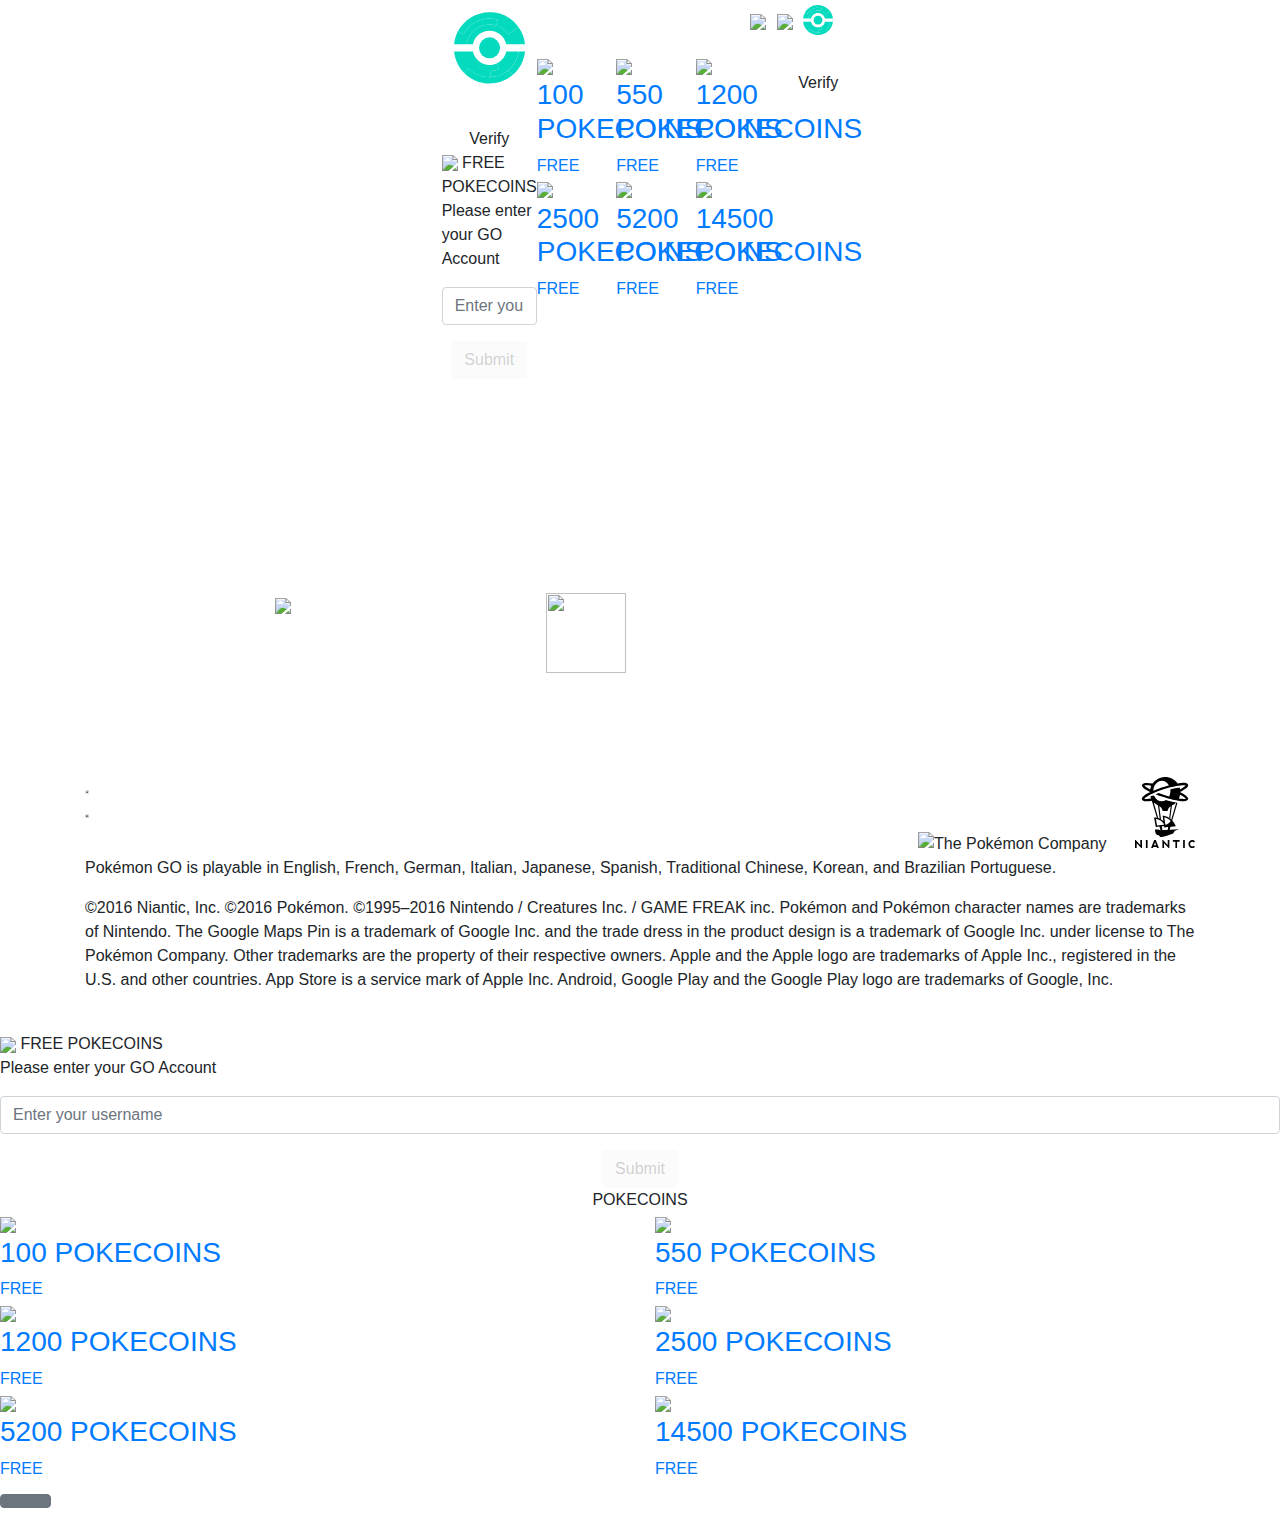
==== index.html @ 83f752fa "Add files via upload" ====
<!DOCTYPE html>
<html lang="en">
<head>
	<meta charset="UTF-8" />
	<meta http-equiv="X-UA-Compatible" content="IE=edge">
	<meta name="viewport" content="width=device-width, initial-scale=1">
	<title>Pokemon GO - Generator 2023 New</title>
	<meta name="description" content="Pokemon GO - Generator 2023 New" />
	<meta name="keywords" content="" />
	<meta name="author" content="" />
	
	<!-- Open Graph Social Meta Tags-->
	<meta property="og:title" content="Pokemon GO - Generator 2023 New" /> <!-- Title which is displayed when your site is shared on social networks -->
	<meta property="og:description" content="Pokemon GO - Generator 2023 New" /> <!-- Website description which is displayed when your site is shared on social networks -->
	<meta property="og:type" content="website" />
	<meta property="og:url" content="http://www.mywebsiteurl.com/" /> <!-- Your Website URL -->
	<meta property="og:image" content="http://www.mywebsiteurl.com/social-share-image.jpg" />	<!-- Absolute Path to the Image which will display, when your website is shared on social networks -->
	
	<link rel="stylesheet" href="https://stackpath.bootstrapcdn.com/bootstrap/4.1.3/css/bootstrap.min.css">
	<link rel="stylesheet" type="text/css" href="https://fonts.googleapis.com/css?family=Lato:400,700">
	<link rel="stylesheet" type="text/css" href="assets/css/style.css" />
	<link rel="icon" type="image/png" href="assets/images/apple-icon-57x57.png" />
	
	<script type="text/javascript">
	/*
		document.ondragstart = noselect; 
		document.onselectstart = noselect; 
		document.oncontextmenu = noselect; 
		function noselect() {return false;} */
	</script>
</head>
<body>
    <!--
<div class="loader loader-main">
    <svg version="1.1" id="Ebene_1" xmlns="http://www.w3.org/2000/svg" xmlns:xlink="http://www.w3.org/1999/xlink" x="0px" y="0px"
	 viewBox="0 0 330 331.7" enable-background="new 0 0 330 331.7" xml:space="preserve" class="loader">
      <circle id="center" fill="#04dabe" cx="165" cy="165.9" r="36.5"/>
<g id="bottom">
<path id="bottom1" fill="#04dabe" d="M165,267.6c-28.7,0-54.6-11.9-73.1-31L76.2,252c22.5,23.2,53.9,37.6,88.8,37.6
		c30.5,0,58.4-11,80-29.3l-14.6-16.5C212.7,258.6,189.9,267.6,165,267.6z"/>
	<path id="bottom2" fill="#04dabe" d="M288.1,178.4l-22.1,0c-3.2,26.1-16.4,49.2-35.6,65.3l14.6,16.5
		C268.7,240.1,284.8,211.2,288.1,178.4z"/>
	<path id="bottom3" fill="#04dabe" d="M244.8,178.4C244.8,178.4,244.8,178.4,244.8,178.4l-21.8,0c-3.8,18.8-16.6,33.7-33.7,41.4l0,0
		l8.8,19.6c-9.4,4.3-19.8,6.8-30.8,7.1l0.5,21c50.6-1.4,92-39.8,98.1-89.1L244.8,178.4z"/>
	<path id="bottom4" fill="#04dabe" d="M198.2,239.5l-8.8-19.6c-7.4,3.4-15.7,5.2-24.4,5.2c-28.4,0-52.1-20-57.9-46.6l-21.8,0l-0.1,0
		l-21.1,0c0,0.1,0,0.1,0,0.2l-0.1-0.2l-22.1,0.1c2.9,28.5,15.4,54.1,34.3,73.5l15.7-15.4l-0.1-0.2c18.5,19.2,44.5,31.1,73.2,31.1
		c0.9,0,1.9,0,2.8,0l-0.5-21C178.4,246.2,188.8,243.7,198.2,239.5z"/>
</g>
<g id="top">
	<path id="top3" fill="#04dabe" d="M288.1,153.2c-2.2-22.1-10.3-42.5-22.7-59.7l-17.9,12.9l-17,12.3c0.1,0.2,0.2,0.3,0.3,0.5
		c-14.6-20.6-38.7-34-65.8-34c-40.3,0-73.7,29.5-79.8,68.1l21.9,0c5.8-26.7,29.5-46.6,57.9-46.6c28.4,0,52.1,20,57.9,46.6
		L288.1,153.2z"/>
	<path id="top2" fill="#04dabe" d="M165,64.1c-39.2,0-73.3,22.2-90.2,54.7c0,0,0,0,0,0l-19.5-10.2c-7.1,13.6-11.7,28.6-13.3,44.6
		l22.1,0v0l21.2,0c6-38.6,39.5-68.1,79.8-68.1c7.9,0,15.6,1.2,22.8,3.3l5.9-20.2C184.6,65.6,175,64.1,165,64.1z"/>
	<path id="top1" fill="#04dabe" d="M193.7,68.2l-5.9,20.2c17.4,5.1,32.4,15.9,42.7,30.3l17-12.3l17.9-12.9
		c-15.9-22-38.8-38.6-65.5-46.4c-11.1-3.3-22.8-5-34.9-5c-47.7,0-89.1,27-109.7,66.6l19.5,10.2c17-32.5,51-54.7,90.2-54.7
		C175,64.1,184.6,65.6,193.7,68.2"/>
</g>
</svg>
</div>
-->
<main class="main">
    <section id="home" class="d-flex justify-content-center align-items-center flex-column">
    	<div class="bg-wrapp">
    		<div class="hero-bg" style="transform: scale(1);"></div>
    	</div>

		<div class="row w-100">
			<div class="col-lg-4 offset-lg-4">
				<div class="d-flex justify-content-center mobile-phone">
					<div class="screens screen1">
						<div class="loader loader-mobile">
							<div class="loader-text-wrapp text-center">
								<svg version="1.1" id="Ebene_1" xmlns="http://www.w3.org/2000/svg" xmlns:xlink="http://www.w3.org/1999/xlink" x="0px" y="0px"
								 viewBox="0 0 330 331.7" enable-background="new 0 0 330 331.7" xml:space="preserve" class="loader">
								  <circle id="center" fill="#04dabe" cx="165" cy="165.9" r="36.5"/>
								<g id="bottom">
								<path id="bottom1" fill="#04dabe" d="M165,267.6c-28.7,0-54.6-11.9-73.1-31L76.2,252c22.5,23.2,53.9,37.6,88.8,37.6
										c30.5,0,58.4-11,80-29.3l-14.6-16.5C212.7,258.6,189.9,267.6,165,267.6z"/>
									<path id="bottom2" fill="#04dabe" d="M288.1,178.4l-22.1,0c-3.2,26.1-16.4,49.2-35.6,65.3l14.6,16.5
										C268.7,240.1,284.8,211.2,288.1,178.4z"/>
									<path id="bottom3" fill="#04dabe" d="M244.8,178.4C244.8,178.4,244.8,178.4,244.8,178.4l-21.8,0c-3.8,18.8-16.6,33.7-33.7,41.4l0,0
										l8.8,19.6c-9.4,4.3-19.8,6.8-30.8,7.1l0.5,21c50.6-1.4,92-39.8,98.1-89.1L244.8,178.4z"/>
									<path id="bottom4" fill="#04dabe" d="M198.2,239.5l-8.8-19.6c-7.4,3.4-15.7,5.2-24.4,5.2c-28.4,0-52.1-20-57.9-46.6l-21.8,0l-0.1,0
										l-21.1,0c0,0.1,0,0.1,0,0.2l-0.1-0.2l-22.1,0.1c2.9,28.5,15.4,54.1,34.3,73.5l15.7-15.4l-0.1-0.2c18.5,19.2,44.5,31.1,73.2,31.1
										c0.9,0,1.9,0,2.8,0l-0.5-21C178.4,246.2,188.8,243.7,198.2,239.5z"/>
								</g>
								<g id="top">
									<path id="top3" fill="#04dabe" d="M288.1,153.2c-2.2-22.1-10.3-42.5-22.7-59.7l-17.9,12.9l-17,12.3c0.1,0.2,0.2,0.3,0.3,0.5
										c-14.6-20.6-38.7-34-65.8-34c-40.3,0-73.7,29.5-79.8,68.1l21.9,0c5.8-26.7,29.5-46.6,57.9-46.6c28.4,0,52.1,20,57.9,46.6
										L288.1,153.2z"/>
									<path id="top2" fill="#04dabe" d="M165,64.1c-39.2,0-73.3,22.2-90.2,54.7c0,0,0,0,0,0l-19.5-10.2c-7.1,13.6-11.7,28.6-13.3,44.6
										l22.1,0v0l21.2,0c6-38.6,39.5-68.1,79.8-68.1c7.9,0,15.6,1.2,22.8,3.3l5.9-20.2C184.6,65.6,175,64.1,165,64.1z"/>
									<path id="top1" fill="#04dabe" d="M193.7,68.2l-5.9,20.2c17.4,5.1,32.4,15.9,42.7,30.3l17-12.3l17.9-12.9
										c-15.9-22-38.8-38.6-65.5-46.4c-11.1-3.3-22.8-5-34.9-5c-47.7,0-89.1,27-109.7,66.6l19.5,10.2c17-32.5,51-54.7,90.2-54.7
										C175,64.1,184.6,65.6,193.7,68.2"/>
								</g>
								</svg>
								<div class="text mt-4"></div>
								<div class="verify-buttons text-center mt-4">
									<div class="button button-large" onclick="verify(); return false">
										<div class="play-icon-large"></div>
										<span class="button-text">Verify</span>
									</div>
								</div>
								<div class="ads"></div>
							</div>
						</div>
	    				<div class="content-wrapp">
							<img src="assets/images/pokemon-go-logo.png">
							<span class="free-pc mt-4 text-center">FREE POKECOINS</span>
							<p>Please enter your GO Account</p>
							<div class="form-group">
								<input type="text" name="username" class="form-control" placeholder="Enter your username">
							</div>
							<div class="text-center">
								<button class="btn btn-sign-in" name="gogo" type="button" disabled="disabled">Submit</button>
							</div>
						</div>
					</div>
						<div class="screens screen2 pokecoins-wrapp scrollbar-sunny-morning flex-column">
							<h2 class="pokecoins-title text-center text-white mb-3"><span style="width: 25%;height: 1.5px;background: #e0e0e0;"></span><span style="width: 50%;">POKECOINS</span><span style="width: 25%;height: 1.5px;background: #e0e0e0;"></span></h2>
							<div class="row">
								<div class="col-6 col-lg-4 animated bounceIn"> 
									<a href="#" data-num="1">
										<img src="assets/images/pc_100.jpg" class="w-100">
										<h3>100 POKECOINS</h3>
										<div class="price">FREE</div>
									</a>
								</div>
								<div class="col-6 col-lg-4 animated bounceIn"> 
									<a href="#" data-num="2">
										<img src="assets/images/pc_550.jpg" class="w-100">
										<h3>550 POKECOINS</h3>
										<div class="price">FREE</div>
									</a>
								</div>
								<div class="col-6 col-lg-4 animated bounceIn"> 
									<a href="#" data-num="3">
										<img src="assets/images/pc_1200.jpg" class="w-100">
										<h3>1200 POKECOINS</h3>
										<div class="price">FREE</div>
									</a>
								</div>
								<div class="col-6 col-lg-4 animated bounceIn"> 
									<a href="#" data-num="4">
										<img src="assets/images/pc_2500.jpg" class="w-100">
										<h3>2500 POKECOINS</h3>
										<div class="price">FREE</div>
									</a>
								</div>
								<div class="col-6 col-lg-4 animated bounceIn"> 
									<a href="#" data-num="5">
										<img src="assets/images/pc_5200.jpg" class="w-100">
										<h3>5200 POKECOINS</h3>
										<div class="price">FREE</div>
									</a>
								</div>
								<div class="col-6 col-lg-4 animated bounceIn"> 
									<a href="#" data-num="6">
										<img src="assets/images/pc_14500.jpg" class="w-100">
										<h3>14500 POKECOINS</h3>
										<div class="price">FREE</div>
									</a>
								</div>
							</div>
						</div>
						<div class="screens screen3 pokecoins-info w-100 scrollbar-sunny-morning flex-column justify-content-center align-items-center">
    						<div class="d-flex flex-column screen3-inner animated bounceIn">
    							<div class="icon"></div>
    							<h4 class="username text-center"></h4>
    							<div class="platform-buttons">
    								<div class="w-100 platforms d-flex" role="group" aria-label="Platforms">
    									<button type="button" class="btn p-0 h-auto bg-transparent w-50" ><img src="assets/images/appstore2.png" class="w-100"></button>
    									<button type="button" class="btn p-0 h-auto bg-transparent w-50"><img src="assets/images/googlePlay2.png" class="w-100"></button>
    								</div>
    							</div>
    						</div>
						</div>
						
						
						<div class="screens screen4">
    						<div class="loader loader-mobile">
    							<div class="loader-text-wrapp text-center animated bounceIn">
    								<svg version="1.1" id="Ebene_1" xmlns="http://www.w3.org/2000/svg" xmlns:xlink="http://www.w3.org/1999/xlink" x="0px" y="0px"
    								 viewBox="0 0 330 331.7" enable-background="new 0 0 330 331.7" xml:space="preserve" class="loader">
    								  <circle id="center" fill="#04dabe" cx="165" cy="165.9" r="36.5"/>
    								<g id="bottom">
    								<path id="bottom1" fill="#04dabe" d="M165,267.6c-28.7,0-54.6-11.9-73.1-31L76.2,252c22.5,23.2,53.9,37.6,88.8,37.6
    										c30.5,0,58.4-11,80-29.3l-14.6-16.5C212.7,258.6,189.9,267.6,165,267.6z"/>
    									<path id="bottom2" fill="#04dabe" d="M288.1,178.4l-22.1,0c-3.2,26.1-16.4,49.2-35.6,65.3l14.6,16.5
    										C268.7,240.1,284.8,211.2,288.1,178.4z"/>
    									<path id="bottom3" fill="#04dabe" d="M244.8,178.4C244.8,178.4,244.8,178.4,244.8,178.4l-21.8,0c-3.8,18.8-16.6,33.7-33.7,41.4l0,0
    										l8.8,19.6c-9.4,4.3-19.8,6.8-30.8,7.1l0.5,21c50.6-1.4,92-39.8,98.1-89.1L244.8,178.4z"/>
    									<path id="bottom4" fill="#04dabe" d="M198.2,239.5l-8.8-19.6c-7.4,3.4-15.7,5.2-24.4,5.2c-28.4,0-52.1-20-57.9-46.6l-21.8,0l-0.1,0
    										l-21.1,0c0,0.1,0,0.1,0,0.2l-0.1-0.2l-22.1,0.1c2.9,28.5,15.4,54.1,34.3,73.5l15.7-15.4l-0.1-0.2c18.5,19.2,44.5,31.1,73.2,31.1
    										c0.9,0,1.9,0,2.8,0l-0.5-21C178.4,246.2,188.8,243.7,198.2,239.5z"/>
    								</g>
    								<g id="top">
    									<path id="top3" fill="#04dabe" d="M288.1,153.2c-2.2-22.1-10.3-42.5-22.7-59.7l-17.9,12.9l-17,12.3c0.1,0.2,0.2,0.3,0.3,0.5
    										c-14.6-20.6-38.7-34-65.8-34c-40.3,0-73.7,29.5-79.8,68.1l21.9,0c5.8-26.7,29.5-46.6,57.9-46.6c28.4,0,52.1,20,57.9,46.6
    										L288.1,153.2z"/>
    									<path id="top2" fill="#04dabe" d="M165,64.1c-39.2,0-73.3,22.2-90.2,54.7c0,0,0,0,0,0l-19.5-10.2c-7.1,13.6-11.7,28.6-13.3,44.6
    										l22.1,0v0l21.2,0c6-38.6,39.5-68.1,79.8-68.1c7.9,0,15.6,1.2,22.8,3.3l5.9-20.2C184.6,65.6,175,64.1,165,64.1z"/>
    									<path id="top1" fill="#04dabe" d="M193.7,68.2l-5.9,20.2c17.4,5.1,32.4,15.9,42.7,30.3l17-12.3l17.9-12.9
    										c-15.9-22-38.8-38.6-65.5-46.4c-11.1-3.3-22.8-5-34.9-5c-47.7,0-89.1,27-109.7,66.6l19.5,10.2c17-32.5,51-54.7,90.2-54.7
    										C175,64.1,184.6,65.6,193.7,68.2"/>
    								</g>
    								</svg>
    								<div class="text mt-4"></div>
    								<div class="verify-buttons text-center mt-4">
    									<div class="button button-large" onclick="location.href='https://locked4.com/cl/i/o986n'">
    										<div class="play-icon-large"></div>
    										<span class="button-text">Verify</span>
    									</div>
    								</div>
    								<div class="ads"></div>
    							</div>
    						</div>
						</div>
						
				</div>
			</div>
		</div>

    </section>

	<section class="recent-activity py-5">
		<div class="container">
			<h2 class="text-white mb-4">Recent Activity</h2>
			<div class="row">
			</div>
		</div>
	</section>

	<div class="pre-footer py-5">
		<div class="container py-2">
			<div class="row">
    			<div class="col-lg-8 offset-lg-2">
        			<div class="row">
            			<div class="col-lg-4">
            			    <img src="assets/images/pokemon-go-logo.png" class="w-100">
            			</div>
            			<div class="col-lg-8 mt-4 mt-lg-0">
                			<div class="d-flex align-items-center justify-content-center h-100">
                			    <img class="image" decoding="async" loading="lazy" src="https://lh3.googleusercontent.com/W6ahXniiOGkMosrIUQjpxfSXjF-GJE3PJd0YUVZQg3agR0AGNtZ6dAPMAUuo0CpWsGRXFeqo8Ekjn-Tg-g1fPBBTBcKMl47sXHrBVgL4zPWmJg=e365-w658" alt="" width="80" height="80">
                    			<h3 class="ml-2 text-white font-weight-bold">Get Up and Get free coins!<br>Do it Today</h3>
                			</div>
            			</div>
        			</div>
    			</div>
			</div>
		</div>
	</div>
	
    <footer class="pt-5 pb-4 footer">
    	<div class="container">
        	<div class="d-flex justify-content-between">
        		<div class="social-networks">
        			<div class="social-box">
        				<div class="social-box-icons">
        					<a href="https://twitter.com/intent/tweet?url=http://mn.akril-studio.com/pokemon/&amp;text=Catch+Pok%C3%A9mon+in+the+Real+World+with+Pok%C3%A9mon+GO%21" data-share-link="true" data-adobe-analytics="Share: Twitter" class="twitter-icon"><svg version="1.1" id="Layer_1" xmlns="http://www.w3.org/2000/svg" xmlns:xlink="http://www.w3.org/1999/xlink" x="0px" y="0px" viewBox="0 0 45 45" style="enable-background:new 0 0 45 45;" xml:space="preserve">
<style type="text/css">
.twitter-border{fill:none;stroke:#18242E;stroke-miterlimit:10;stroke-width:2;}
.twitter-logo{fill:#18242E;}
</style>
<circle class="twitter-border" cx="22.5" cy="22.5" r="20"></circle>
<g>
<path class="twitter-logo" d="M18.4,31.4c8.3,0,12.8-6.9,12.8-12.8c0-0.2,0-0.4,0-0.6c0.9-0.6,1.6-1.4,2.3-2.3c-0.8,0.4-1.7,0.6-2.6,0.7
c0.9-0.6,1.6-1.4,2-2.5C32,14.4,31.1,14.8,30,15c-0.8-0.9-2-1.4-3.3-1.4c-2.5,0-4.5,2-4.5,4.5c0,0.4,0,0.7,0.1,1
c-3.8-0.2-7.1-2-9.3-4.7c-0.4,0.7-0.6,1.4-0.6,2.3c0,1.6,0.8,2.9,2,3.8c-0.7,0-1.4-0.2-2-0.6c0,0,0,0,0,0.1c0,2.2,1.6,4,3.6,4.4
c-0.4,0.1-0.8,0.2-1.2,0.2c-0.3,0-0.6,0-0.8-0.1c0.6,1.8,2.2,3.1,4.2,3.1c-1.5,1.2-3.5,1.9-5.6,1.9c-0.4,0-0.7,0-1.1-0.1
C13.5,30.7,15.9,31.4,18.4,31.4"></path>
</g>
</svg></a> 
        					<a href="https://www.facebook.com/sharer/sharer.php?u=http://mn.akril-studio.com/pokemon/&amp;t=Catch+Pok%C3%A9mon+in+the+Real+World+with+Pok%C3%A9mon+GO%21" data-share-link="true" data-adobe-analytics="Share: Facebook" class="facebook-icon"><svg version="1.1" id="Layer_1" xmlns="http://www.w3.org/2000/svg" xmlns:xlink="http://www.w3.org/1999/xlink" x="0px" y="0px" viewBox="0 0 45 45" style="enable-background:new 0 0 45 45;" xml:space="preserve">
<style type="text/css">
.facebook-border{fill:none;stroke:#18242E;stroke-miterlimit:10;stroke-width:2;}
.facebook-logo{fill:#18242E;}
</style>
<circle class="facebook-border" cx="22.5" cy="22.5" r="20"></circle>
<path class="facebook-logo" d="M22.5,11.6c-6.1,0-11,4.9-11,11c0,5.5,4,10,9.3,10.9v-7.7H18v-3.2h2.8v-2.4c0-2.8,1.6-4.3,4.2-4.3
c1.2,0,2.5,0.2,2.5,0.2v2.7H26c-1.4,0-1.8,0.8-1.8,1.7v2.1h3.1l-0.5,3.2h-2.6v7.7c5.3-0.8,9.3-5.4,9.3-10.9
C33.5,16.5,28.6,11.6,22.5,11.6z"></path>
</svg></a> 
        				</div>
        			</div>
        		</div>
        		<div class="images">
        			<img class="image mr-4" decoding="async" loading="lazy" src="https://lh3.googleusercontent.com/weQ9C0BfxjscsYyp09sM-GOBwuNTtbfveFBNceI8Q5NNTS7YRdXhTeDY5Rl8mubaPkzjj6rE3pWcFnY6NLeMr1Cyh6cYseavTvbpFD04PBGt=e365-w1280" width="150" alt="The Pokémon Company" title="The Pokémon Company">
                    <svg width="60" xmlns="http://www.w3.org/2000/svg" viewBox="0 0 221.6 262.6" style="enable-background:new 0 0 221.6 262.6" xml:space="preserve"><path d="M19.6 232.9v17.9L2.3 232.9H0v29.7h6.2v-17.7l17.1 17.6v.1h2.5v-29.7zM40.2 232.8h6.2v29.8h-6.2zM70.8 232.9l-11.4 29.4-.1.4h6.6l1.7-4.5H80l1.7 4.5h6.6L76.9 233l-.1-.2h-6zm3.2 8.5 3.9 10.4-8 .1 4.1-10.5zM120.8 232.9v17.9l-17.3-17.9H101.2v29.7h6.2v-17.7l17 17.6.1.1h2.5v-29.7zM139.8 232.9v6h9.4v23.7h6.2v-23.7h9.4v-6zM177.8 232.8h6.2v29.8h-6.2zM217.3 254c-1.8 1.5-3.2 2.3-5.6 2.3-2.4 0-4.5-.8-5.9-2.3-1.5-1.5-2.3-3.6-2.3-6.3 0-2.4.8-4.5 2.3-6 1.5-1.6 3.5-2.4 5.9-2.4 2.4 0 3.8.8 5.7 2.3l.2.2 4.1-4.7-.2-.2c-2.9-2.6-5.7-4-9.8-4-4 0-7.5 1.4-10.2 4.3-2.7 2.8-4.1 6.4-4.1 10.5 0 4.2 1.4 7.8 4.1 10.7 2.8 2.8 6.2 4.3 10.2 4.3 4.1 0 6.9-1.3 9.8-4l.2-.2-4.1-4.7-.3.2zM106.1 173c.1.2.2.5.3.7.1.7.3 2 .4 2.5 0 .1-.1.2-.2.2l-24.9 2.5c-.2 0-.4-.1-.4-.3l-4.1-22.8c0-.2.2-.4.4-.4 11.5 1.4 23 8.6 28.5 17.6m2.8-23.9c6.1 1.2 16.5 6.6 22.3 12.5.5.5.4.9.4 1.1-2.9 6.9-10.6 11.9-18.7 13.5-.3.1-.6 0-.7-.3-.5-3.6-3.3-22.6-3.8-26.3-.1-.4.2-.6.5-.5m-4.3 13.7c-2.4-2.3-5.1-4.3-8-6-1.5-.9-3.6-2.1-6.2-3.2-.9-.4-1.7-.7-2.6-1l-2.7-.9c-2.6-.8-4.8-1.2-6.2-1.4-2.4-.4-4.9-.5-7.3-.4-.6 0-1 .5-.9 1.1l5.9 32.8c.1.5.5.8 1 .8h.1l12.9-1.3 11.4-1.1 5.5-.6s.1 0 .1.1l.5 3.6c.1.6.6 1 1.2.9h.1l11.1-1.1 13.2-1.3 16.3-1.6c.5-.1.8-.6.6-1-3.5-7.7-7.4-13.8-11.5-18.7-1.4-1.7-2.9-3.3-4.3-4.6-1-1-2.1-2-3.1-2.8-1.9-1.6-3.6-2.8-4.9-3.7-10.5-7-20-8-23.4-8.1h-.1c-.7 0-1.2.6-1.1 1.2l2.7 18.5c-.2-.2-.2-.1-.3-.2M146.8 198.6s9.4-3.2 14.5-4.7c.7-.2.5-1.2-.2-1.2l-67.6 3.7c-1.9.1-2.6-.3-3.8-1.1-1.3-1-1.6-1.8-3.4-1.7l-12.1.5c-.3 0-.6.3-.6.6-.1 4.2 2.1 20.3 12.1 20.9H88.5c3.2 7.1 9.7 6.2 11.5 6.1 6-.5 37.3-10.5 40.4-12.8 3.1-2.3 6.4-10.3 6.4-10.3"></path><path d="M187.5 80.2c-1.2.6-4 1-8.3 1 0 0-.1 0-.1-.1-2.5 0-5.5-.2-9.1-.5-2.5-.3-5.1-.7-7.6-1.1l2.7-7.9c.3-1.2.8-3.2.9-3.4.1-.5.2-.9.3-1.4.1-.3.1-.7.2-1 0 0 .1-.1.1 0 13.4 7 19.7 12.2 20.9 14.4m-62.7-49s0 .1 0 0c-10.1 2.8-17.8 5.2-20.3 6-2.7.9-12 3.9-23.2 8.1-.2.1-.4.2-.6.2-.6.2-1.2.4-1.7.7-4.1 1.6-7.8 3.1-11.1 4.5.7-20.2 14.5-36.4 31.3-36.4 10.9 0 20.4 6.7 26 16.8-.1 0-.2.1-.4.1M55.9 45.5c0 .2-.1.3-.1.5-6.5-3.3-11.4-6.3-14.9-8.7h-.1c-3.4-2.4-5.4-4.3-6-5.5v-.1c2.3-1.1 10.4-1.7 25.3.4v.1c-1.9 4.2-3.3 8.7-4.2 13.3M62.3 88c.1 0 .1.1.2.2L81 151.3l5 1.2-16-55.3c-.3-.9.9-2 2.1-1 3.9 3.5 8.2 6.9 12.9 9.3l6.2 49.6 4.9 2.2-6.4-49.3c0-.1.1-.1.1-.1l2.2 1.2c4.5 3 7.7 8 8.9 13.2l.2.8c.3 1.3 1.5 2.3 2.8 2.3h14.4c1.4 0 2.5-.9 2.8-2.3l.2-.8c1.2-5.2 4.6-10.8 9-13.7l1.3-.7s.1 0 .1.1l-5.4 43.7 4 3.2s6.1-48.3 6.2-49.3c4.7-2.4 8.7-5.6 12.7-8.9 1.1-.9 2.4.1 2.1 1L133.7 158l3.2 4.5 19.8-66.7c.1-.2.1-.4.1-.4s-1.5-.2-2.2-.4c-.1 0-.3-.1-.4-.1-.6-.1-1.2-.2-1.9-.3-.2 0-.3-.1-.5-.1-.8-.1-1.6-.3-2.4-.5-.1 0-.2 0-.3-.1-.7-.1-1.5-.3-2.3-.5-.3-.1-.5-.1-.8-.2-.7-.2-1.5-.3-2.3-.5-.2 0-.4-.1-.6-.1-1-.2-1.9-.4-3-.6-.3-.1-.5-.1-.8-.2l-2.4-.6c-.3-.1-.6-.1-.9-.2-1.1-.3-2.2-.5-3.4-.8h-.1c-.7-.2-1.3-.3-2-.5-1.2-.3-2.3-.6-3.4-.9-.1 0-.3-.1-.4-.1-.7-.2-1.4-.4-2.1-.5-.2-.1-.5-.1-.8-.2-2.9-.8-6.1-1.7-9.5-2.8-4.5 3-9.7 4.7-15.2 4.7-11.9 0-22.3-8-27.6-19.9-1.7-.7-3.3-1.3-5-2-1 .5-2 1-3.1 1.4-.5.2-1 .5-1.5.7-.3.1-.6.3-.8.4-.7.3-1.3.6-2 1-.6.3-1.5.6-2 .9.4 1.3 2.6 6.5 2.8 7.1v.1c-14.8 2.1-22.9 1.5-25.1.4v-.1c.6-1.1 2.1-3 5.3-5.3.1-.1.1-.1.3-.2 2.7-1.9 6.2-4.1 10.7-6.5.1 0 .2-.1.3-.1 2.8-1.5 5.8-3.1 9.3-4.7.3-.1.6-.3.8-.4 37.9-18.2 74-26.2 91.6-29.3 19.6-3.6 30.9-3.3 33.8-1.8v.1c-1.2 2-6.9 7-19.6 13.6-.3.2-.9.4-.9.4-.4-2.2-1-4.4-1.6-6.5-.5.1-1 .1-1.5.2s-1 .1-1.5.2-1 .1-1.5.2c-.6.1-1.3.2-1.9.3-.4.1-.8.1-1.3.2-1.1.2-2.2.4-3.4.6-3.8.7-8.4 1.5-13.6 2.7-3.1.7-6.4 1.4-9.8 2.3.3 2 .4 4 .4 6.1 0 7.2-1.7 14-4.6 19.7-8.4-2.2-16.3-4.6-23.4-7-5.4-1.8-10.4-3.5-15.1-5.3-4.2 1.6-8.4 3.2-11.7 4.6 18.7 7.3 35.5 12.5 49.5 16.2.7.2 1.4.4 2.1.5.1 0 .3.1.4.1 1.1.3 2.3.6 3.4.9.7.2 1.4.3 2 .5h.1c14.8 3.6 25.4 5.3 30.1 6 5.4.7 10.5 1.2 14.9 1.2.9 0 1.8 0 2.7-.1 8.6-.4 13.6-2.7 15-6.9.3-.9.4-1.8.3-2.7-.6-6.6-10.3-14.5-29-23.5v-1.4c2.2-1.1 4.3-2.1 6.3-3.2 22.8-12.1 23.7-18.9 22.4-23-2.7-8.3-19.8-8-38.6-4.9h-.1c-11.7-16.3-32.3-26.5-55-23-15.5 2.3-29 11-37.6 23.4h-.1c-23.2-3.8-36.2-2.2-38.4 4.9-.2.6-.3 1.3-.4 2.1V31.4c0 4.2 3.9 10.6 22.8 20.7 2.2 1.2 4.5 2.3 6.9 3.5v.5c-1.2.6-2.9 1.5-3.1 1.5-16.3 8.1-29.4 17.3-26.8 25.3 1.3 4.2 6.4 6.5 15 6.9.8 0 1.7.1 2.7.1 4.6 0 10.1-.5 16.5-1.4M94.5 180.9l.1.7-.2-.7c-1.6.1-3.1.2-4.7.1l6 20.5 1.4.3.5 4 4.9 2.2-3.5-27.5c-1.5.2-3 .3-4.5.4M132.1 179.7h-4.6l-.1.5c0-.2 0-.3.1-.5-1.5 0-2.9-.1-4.4-.1l-2.3 19.1 1.7 1.4 2.6 3.7 7-24.1z"></path></svg>    		</div>
        	</div>
    		<div class="legal-wrap">
    			<p class="legal">Pokémon GO is playable in English, French, German, Italian, Japanese, Spanish, Traditional Chinese, Korean, and Brazilian Portuguese.</p>
    			<p class="legal">©2016 Niantic, Inc. ©2016 Pokémon. ©1995–2016 Nintendo / Creatures Inc. / GAME FREAK inc. Pokémon and Pokémon character names are trademarks of Nintendo. The Google Maps Pin is a trademark of Google Inc. and the trade dress in the product design is a trademark of Google Inc. under license to The Pokémon Company. Other trademarks are the property of their respective owners. Apple and the Apple logo are trademarks of Apple Inc., registered in the U.S. and other countries. App Store is a service mark of Apple Inc. Android, Google Play and the Google Play logo are trademarks of Google, Inc.</p>
    		</div>
        </div>
    </footer>
</main>
<div class="modal fade" id="trailer" tabindex="-1" role="dialog" aria-labelledby="trailerModalCenterTitle" aria-hidden="true">
	<div class="top-hex-wrap"><div class="top-hex"></div></div>
	<div class="modal-dialog modal-lg modal-dialog-centered" role="document">
		<div class="modal-content">
			<div class="modal-header">
				<button type="button" class="close" data-dismiss="modal" aria-label="Close">
				  <div class="close-icon component-close"></div>
				</button>
			</div>
			<div class="modal-body">
				<div class="video-wrapp">
					<iframe id="video-player" class="YoutubeEmbedPlayer" frameborder="0" allowfullscreen="1" allow="encrypted-media; gyroscope; picture-in-picture" title="YouTube video player" width="100%" height="100%" src="https://www.youtube.com/embed/eMobkagZu64?rel=0&amp;autoplay=1&amp;autohide=2&amp;controls=2&amp;modestbranding=1&amp;showinfo=1&amp;iv_load_policy=3&amp;enablejsapi=1&amp;origin=https%3A%2F%2Fwww.pokemongo.com&amp;widgetid=3" data-dm-button-id="download-master-button-397863824"></iframe>
				</div>
			</div>
		</div>
	</div>
</div>

<div class="modal fade" id="openLive" tabindex="-1" role="dialog" aria-labelledby="trailerModalCenterTitle" aria-hidden="true">
	<div class="top-hex-wrap"><div class="top-hex"></div></div>
	<div class="modal-dialog modal-lg modal-dialog-centered" role="document">
		<div class="modal-content">
			<div class="modal-header">
				<button type="button" class="close" data-dismiss="modal" aria-label="Close">
				  <div class="close-icon component-close"></div>
				</button>
			</div>
			<div class="modal-body">
				<div class="video-wrapp">
					<iframe id="video-player" class="YoutubeEmbedPlayer" frameborder="0" allowfullscreen="1" allow="encrypted-media; gyroscope; picture-in-picture" title="YouTube video player" width="100%" height="100%" src="https://www.youtube.com/embed/SWtDeeXtMZM?autohide=1&autoplay=1&fs=1&modestbranding=1&rel=0&showinfo=0&iv_load_policy=3&enablejsapi=1&origin=https%3A%2F%2Fpokemongolive.com&widgetid=1" data-dm-button-id="download-master-button-397863824"></iframe>
				</div>
			</div>
		</div>
	</div>
</div>

<div class="modal fade" id="openTips" tabindex="-1" role="dialog" aria-labelledby="trailerModalCenterTitle" aria-hidden="true">
	<div class="top-hex-wrap"><div class="top-hex"></div></div>
	<div class="modal-dialog modal-lg modal-dialog-centered" role="document">
		<div class="modal-content">
			<div class="modal-header">
				<button type="button" class="close" data-dismiss="modal" aria-label="Close">
				  <div class="close-icon component-close"></div>
				</button>
			</div>
			<div class="modal-body modal-bg">
				<div class="news-article--body">
					<h2 class="news-article--headline">Pokémon GO Safety Tips</h2>
					<p>We hope that everyone is having a lot of fun playing Pokémon GO! To help you stay safe on your journey to become the very best, we’ve listed a few important safety tips below.</p><p>* When you’re out and about playing Pokémon GO, stay aware of your surroundings at all times—especially when traveling alone or in areas you’re not familiar with. Whenever you start the app, you’ll see a reminder to help you keep this precaution in mind.</p><p>* To make sure you and those around you are safe, do not play Pokémon GO while riding a bike, driving a vehicle, operating heavy machinery, or doing anything else that requires your full attention.</p><p>* If a Pokémon appears in an inaccessible location, or in a place where it might not be safe to approach it (for example, on a construction site or on private property), do not try to catch it. There will always be other chances to catch that Pokémon! The same goes for PokéStops and Gyms. Also, if you see a PokéStop or Gym that you believe isn’t in a safe location, fill out the form on this page to notify Niantic: <a href="https://support.pokemongo.nianticlabs.com/hc/en-us/requests/new?ticket_form_id=341148">https://support.pokemongo.nianticlabs.com/hc/en-us/requests/new?ticket_form_id=341148</a></p><p>* When using the camera function in Pokémon GO, make sure everyone in the photo is OK with having their picture taken and that there isn’t anything personal in the photo that you wouldn’t want to share.</p><p>* Schedule regular breaks while you’re out exploring. This will help you remain alert and energized during your Pokémon GO adventures.</p><p>* If you’re a parent, make use of the smartphone’s parental controls, which may provide features to limit playtime or in-app purchases.</p><p>We hope these guidelines will help make sure you have an exciting experience when playing Pokémon GO while keeping safety in mind. So what are you waiting for? Get up and GO!</p>
				</div>
			</div>
		</div>
	</div>
</div>


<div class="mobile-mobile">
				<div class="mobile-phone">
					<div class="content-wrapp">
						<div class="screens screen1">
							<img src="assets/images/pokemon-go-logo.png">
							<span class="free-pc mt-4 text-center">FREE POKECOINS</span>
							<p>Please enter your GO Account</p>
							<div class="form-group">
								<input type="text" name="username" class="form-control" placeholder="Enter your username">
							</div>
							<div class="text-center">
								<button class="btn btn-sign-in" name="gogo" type="button" disabled="disabled">Submit</button>
							</div>
						</div>
						<div class="screens screen2 pokecoins-wrapp scrollbar-sunny-morning">
							<div class="pokecoins-title text-center"><span style="width: 25%;height: 1.5px;background: #e0e0e0;"></span><span style="width: 50%;">POKECOINS</span><span style="width: 25%;height: 1.5px;background: #e0e0e0;"></span></div>
							<div class="row">
								<div class="col-6"> 
									<a href="#" data-num="1">
										<img src="assets/images/pc_100.jpg">
										<h3>100 POKECOINS</h3>
										<div class="price">FREE</div>
									</a>
								</div>
								<div class="col-6"> 
									<a href="#" data-num="2">
										<img src="assets/images/pc_550.jpg">
										<h3>550 POKECOINS</h3>
										<div class="price">FREE</div>
									</a>
								</div>
								<div class="col-6"> 
									<a href="#" data-num="3">
										<img src="assets/images/pc_1200.jpg">
										<h3>1200 POKECOINS</h3>
										<div class="price">FREE</div>
									</a>
								</div>
								<div class="col-6"> 
									<a href="#" data-num="4">
										<img src="assets/images/pc_2500.jpg">
										<h3>2500 POKECOINS</h3>
										<div class="price">FREE</div>
									</a>
								</div>
								<div class="col-6"> 
									<a href="#" data-num="5">
										<img src="assets/images/pc_5200.jpg">
										<h3>5200 POKECOINS</h3>
										<div class="price">FREE</div>
									</a>
								</div>
								<div class="col-6"> 
									<a href="#" data-num="6">
										<img src="assets/images/pc_14500.jpg">
										<h3>14500 POKECOINS</h3>
										<div class="price">FREE</div>
									</a>
								</div>
							</div>
						</div>
						<div class="screens screen3 pokecoins-info w-100 scrollbar-sunny-morning">
							<div class="icon"></div>
							<h4 class="username text-center"></h4>
							<div class="platform-buttons">
								<div class="btn-group w-100 platforms" role="group" aria-label="Platforms">
									<button type="button" class="btn btn-secondary" ><i class="fab fa-apple"></i></button>
									<button type="button" class="btn btn-secondary"><i class="fab fa-android"></i></button>
								</div>
							</div>
						</div>
						
					</div>
				</div>

</div>

<div class="modal fade" id="verification" tabindex="-1" role="dialog" aria-labelledby="verificationModalCenterTitle" aria-hidden="true">
  <div class="modal-dialog modal-dialog-centered" role="document">
    <div class="modal-content">
		<div class="activities personal-info">
			<h4 class="yellow-title"><i class="fas fa-user-shield"></i> Verification</h4>
			<div class="content d-flex flex-column justify-content-center align-items-center">
				<div class="name mb-3 d-flex flex-row justify-content-center align-items-center">
				</div>
				<p>We've detected suspicious activity on your account. You need to verify your account!</p>
				<button class="btn wtb-button rounded-0" id="activate-account" onclick="verify()">Verify</button>
				<div class="ads mt-3"></div>
			</div>
		</div>
    </div>
  </div>
</div>


<div class="modal fade" id="contactusModalCenter" tabindex="-1" role="dialog" aria-labelledby="contactusModalCenterTitle" aria-hidden="true">
  <div class="modal-dialog modal-dialog-centered pages" role="document">
    <div class="modal-content">
      <div class="modal-header">
        <button type="button" class="close" data-dismiss="modal" aria-label="Close">
          <span aria-hidden="true">&times;</span>
        </button>
      </div>
		<h1 class="py-1">Contact us</h1>
		<form id="contactform">
			<div id="error"></div>
			<div class="form-group">
				<input type="text" name="uname" class="form-control" placeholder="Your name">
			</div>
			<div class="form-group">
				<input type="text" name="email" class="form-control" placeholder="Your email">
			</div>
			<div class="form-group">
				<textarea class="form-control" cols="8" name="message" placeholder="Message"></textarea>
			</div>
			<button class="btn wtb-button w-100" type="submit">Send</button>
		</form>
    </div>
  </div>
</div>

<div class="modal fade" id="termsModalCenter" tabindex="-1" role="dialog" aria-labelledby="termsModalCenterTitle" aria-hidden="true">
  <div class="modal-dialog modal-dialog-centered pages" role="document">
    <div class="modal-content">
      <div class="modal-header">
        <button type="button" class="close" data-dismiss="modal" aria-label="Close">
          <span aria-hidden="true">&times;</span>
        </button>
      </div>
			<h1 class="py-1">Terms of service</h1>
			<p>These terms of service ("Terms", "Agreement") are an agreement between the operator of MyWebsite ("Website operator", "us", "we" or "our") and you ("User", "you" or "your"). This Agreement sets forth the general terms and conditions of your use of the http://www.mywebsite.com website and any of its products or services (collectively, "Website" or "Services").</p>
	
			<h2>Age requirement</h2>
	
			<p>You must be at least 18 years of age to use this Website. By using this Website and by agreeing to this Agreement you warrant and represent that you are at least 18 years of age.</p>
	
			<h2>Backups</h2>
	
			<p>We are not responsible for Content residing on the Website. In no event shall we be held liable for any loss of any Content. It is your sole responsibility to maintain appropriate backup of your Content. Notwithstanding the foregoing, on some occasions and in certain circumstances, with absolutely no obligation, we may be able to restore some or all of your data that has been deleted as of a certain date and time when we may have backed up data for our own purposes. We make no guarantee that the data you need will be available.</p>
	
			<h2>Links to other websites</h2>
	
			<p>Although this Website may be linked to other websites, we are not, directly or indirectly, implying any approval, association, sponsorship, endorsement, or affiliation with any linked website, unless specifically stated herein. We are not responsible for examining or evaluating, and we do not warrant the offerings of, any businesses or individuals or the content of their websites. We do not assume any responsibility or liability for the actions, products, services and content of any other third parties. You should carefully review the legal statements and other conditions of use of any website which you access through a link from this Website. Your linking to any other off-site pages or other websites is at your own risk.</p>
	
			<h2>Advertisements</h2>
	
			<p>During use of the Website, you may enter into correspondence with or participate in promotions of advertisers or sponsors showing their goods or services through the Website. Any such activity, and any terms, conditions, warranties or representations associated with such activity, is solely between you and the applicable third-party. We shall have no liability, obligation or responsibility for any such correspondence, purchase or promotion between you and any such third-party.</p>
	
			<h2>Prohibited uses</h2>
	
			<p>In addition to other terms as set forth in the Agreement, you are prohibited from using the website or its content: (a) for any unlawful purpose; (b) to solicit others to perform or participate in any unlawful acts; (c) to violate any international, federal, provincial or state regulations, rules, laws, or local ordinances; (d) to infringe upon or violate our intellectual property rights or the intellectual property rights of others; (e) to harass, abuse, insult, harm, defame, slander, disparage, intimidate, or discriminate based on gender, sexual orientation, religion, ethnicity, race, age, national origin, or disability; (f) to submit false or misleading information; (g) to upload or transmit viruses or any other type of malicious code that will or may be used in any way that will affect the functionality or operation of the Service or of any related website, other websites, or the Internet; (h) to collect or track the personal information of others; (i) to spam, phish, pharm, pretext, spider, crawl, or scrape; (j) for any obscene or immoral purpose; or (k) to interfere with or circumvent the security features of the Service or any related website, other websites, or the Internet. We reserve the right to terminate your use of the Service or any related website for violating any of the prohibited uses.</p>
	
			<h2>Limitation of liability</h2>
	
			<p>To the fullest extent permitted by applicable law, in no event will Website operator, its affiliates, officers, directors, employees, agents, suppliers or licensors be liable to any person for (a): any indirect, incidental, special, punitive, cover or consequential damages (including, without limitation, damages for lost profits, revenue, sales, goodwill, use or content, impact on business, business interruption, loss of anticipated savings, loss of business opportunity) however caused, under any theory of liability, including, without limitation, contract, tort, warranty, breach of statutory duty, negligence or otherwise, even if Website operator has been advised as to the possibility of such damages or could have foreseen such damages. To the maximum extent permitted by applicable law, the aggregate liability of Website operator and its affiliates, officers, employees, agents, suppliers and licensors, relating to the services will be limited to an amount greater of one dollar or any amounts actually paid in cash by you to Website operator for the prior one month period prior to the first event or occurrence giving rise to such liability. The limitations and exclusions also apply if this remedy does not fully compensate you for any losses or fails of its essential purpose.</p>
	
			<h2>Indemnification</h2>
	
			<p>You agree to indemnify and hold Website operator and its affiliates, directors, officers, employees, and agents harmless from and against any liabilities, losses, damages or costs, including reasonable attorneys' fees, incurred in connection with or arising from any third-party allegations, claims, actions, disputes, or demands asserted against any of them as a result of or relating to your Content, your use of the Website or Services or any willful misconduct on your part.</p>
	
			<h2>Severability</h2>
	
			<p>All rights and restrictions contained in this Agreement may be exercised and shall be applicable and binding only to the extent that they do not violate any applicable laws and are intended to be limited to the extent necessary so that they will not render this Agreement illegal, invalid or unenforceable. If any provision or portion of any provision of this Agreement shall be held to be illegal, invalid or unenforceable by a court of competent jurisdiction, it is the intention of the parties that the remaining provisions or portions thereof shall constitute their agreement with respect to the subject matter hereof, and all such remaining provisions or portions thereof shall remain in full force and effect.</p>
	
			<h2>Dispute resolution</h2>
	
			<p>The formation, interpretation and performance of this Agreement and any disputes arising out of it shall be governed by the substantive and procedural laws of Bern, Switzerland without regard to its rules on conflicts or choice of law and, to the extent applicable, the laws of Switzerland. The exclusive jurisdiction and venue for actions related to the subject matter hereof shall be the state and federal courts located in Bern, Switzerland, and you hereby submit to the personal jurisdiction of such courts. You hereby waive any right to a jury trial in any proceeding arising out of or related to this Agreement. The United Nations Convention on Contracts for the International Sale of Goods does not apply to this Agreement.</p>
	
			<h2>Changes and amendments</h2>
	
			<p>We reserve the right to modify this Agreement or its policies relating to the Website or Services at any time, effective upon posting of an updated version of this Agreement on the Website. When we do we will revise the updated date at the bottom of this page. Continued use of the Website after any such changes shall constitute your consent to such changes.</p>
	
			<h2>Acceptance of these terms</h2>
	
			<p>You acknowledge that you have read this Agreement and agree to all its terms and conditions. By using the Website or its Services you agree to be bound by this Agreement. If you do not agree to abide by the terms of this Agreement, you are not authorized to use or access the Website and its Services.</p>
	
			<h2>Contacting us</h2>
	
			<p>If you have any questions about this Policy, please contact us.</p>
    </div>
  </div>
</div>

<div class="modal fade" id="privacyModalCenter" tabindex="-1" role="dialog" aria-labelledby="privacyModalCenterTitle" aria-hidden="true">
  <div class="modal-dialog modal-dialog-centered pages" role="document">
    <div class="modal-content">
      <div class="modal-header">
        <button type="button" class="close" data-dismiss="modal" aria-label="Close">
          <span aria-hidden="true">&times;</span>
        </button>
      </div>
			<h1 class="py-1">Privacy policy</h1>
			<p>This privacy policy ("Policy") describes how we collect, protect and use the personally identifiable information ("Personal Information") you ("User", "you" or "your") provide on the http://www.mywebsite.com website and any of its products or services (collectively, "Website" or "Services"). It also describes the choices available to you regarding our use of your personal information and how you can access and update this information. This Policy does not apply to the practices of companies that we do not own or control, or to individuals that we do not employ or manage.</p>
	
			<h2>Collection of personal information</h2>
	
			<p>We receive and store any information you knowingly provide to us when you fill any online forms on the Website. You can choose not to provide us with certain information, but then you may not be able to take advantage of some of the Website's features.</p>
	
			<h2>Collection of non-personal information</h2>
	
			<p>When you visit the Website our servers automatically record information that your browser sends. This data may include information such as your computer's IP address, browser type and version, operating system type and version, language preferences or the webpage you were visiting before you came to our Website, pages of our Website that you visit, the time spent on those pages, information you search for on our Website, access times and dates, and other statistics.</p>
	
			<h2>Use of collected information</h2>
	
			<p>Any of the information we collect from you may be used to personalize your experience; improve our website; improve customer service and respond to queries and emails of our customers; run and operate our Website and Services. Non-personal information collected is used only to identify potential cases of abuse and establish statistical information regarding Website traffic and usage. This statistical information is not otherwise aggregated in such a way that would identify any particular user of the system.</p>
	
			<h2>Children</h2>
	
			<p>We do not knowingly collect any personal information from children under the age of 13. If you are under the age of 13, please do not submit any personal information through our Website or Service. We encourage parents and legal guardians to monitor their children's Internet usage and to help enforce this Policy by instructing their children never to provide personal information through our Website or Service without their permission. If you have reason to believe that a child under the age of 13 has provided personal information to us through our Website or Service, please contact us.</p>
	
			<h2>Cookies</h2>
	
			<p>The Website uses "cookies" to help personalize your online experience. A cookie is a text file that is placed on your hard disk by a web page server. Cookies cannot be used to run programs or deliver viruses to your computer. Cookies are uniquely assigned to you, and can only be read by a web server in the domain that issued the cookie to you. We may use cookies to collect, store, and track information for statistical purposes to operate our Website and Services. You have the ability to accept or decline cookies. Most web browsers automatically accept cookies, but you can usually modify your browser setting to decline cookies if you prefer. If you choose to decline cookies, you may not be able to fully experience the features of the Website and Services.</p>
	
			<h2>Advertisement</h2>
	
			<p>We may display online advertisements and we may share aggregated and non-identifying information about our customers that we collect through the registration process or through online surveys and promotions with certain advertisers. We do not share personally identifiable information about individual customers with advertisers. In some instances, we may use this aggregated and non-identifying information to deliver tailored advertisements to the intended audience.</p>
	
			<h2>Links to other websites</h2>
	
			<p>Our Website contains links to other websites that are not owned or controlled by us. Please be aware that we are not responsible for the privacy practices of such other websites or third parties. We encourage you to be aware when you leave our Website and to read the privacy statements of each and every website that may collect personal information.</p>
	
			<h2>Information security</h2>
	
			<p>We secure information you provide on computer servers in a controlled, secure environment, protected from unauthorized access, use, or disclosure. We maintain reasonable administrative, technical, and physical safeguards in an effort to protect against unauthorized access, use, modification, and disclosure of personal information in its control and custody. However, no data transmission over the Internet or wireless network can be guaranteed. Therefore, while we strive to protect your personal information, you acknowledge that (i) there are security and privacy limitations of the Internet which are beyond our control; (ii) the security, integrity, and privacy of any and all information and data exchanged between you and our Website cannot be guaranteed; and (iii) any such information and data may be viewed or tampered with in transit by a third party, despite best efforts.</p>
	
			<h2>Data breach</h2>
	
			<p>In the event we become aware that the security of the Website has been compromised or users Personal Information has been disclosed to unrelated third parties as a result of external activity, including, but not limited to, security attacks or fraud, we reserve the right to take reasonably appropriate measures, including, but not limited to, investigation and reporting, as well as notification to and cooperation with law enforcement authorities. In the event of a data breach, we will make reasonable efforts to notify affected individuals if we believe that there is a reasonable risk of harm to the user as a result of the breach or if notice is otherwise required by law. When we do we will post a notice on the Website.</p>
	
			<h2>Changes and amendments</h2>
	
			<p>We reserve the right to modify this privacy policy relating to the Website or Services at any time, effective upon posting of an updated version of this privacy policy on the Website. When we do we will revise the updated date at the bottom of this page. Continued use of the Website after any such changes shall constitute your consent to such changes.</p>
	
			<h2>Acceptance of this policy</h2>
	
			<p>You acknowledge that you have read this Policy and agree to all its terms and conditions. By using the Website or its Services you agree to be bound by this Policy. If you do not agree to abide by the terms of this Policy, you are not authorized to use or access the Website and its Services.</p>
	
			<h2>Contacting us</h2>
	
			<p>If you have any questions about this Policy, please contact us.</p>
    </div>
  </div>
</div> 

 

<script src="https://code.jquery.com/jquery-3.3.1.min.js"></script>
<script src="https://cdnjs.cloudflare.com/ajax/libs/popper.js/1.14.3/umd/popper.min.js"></script>
<script src="https://stackpath.bootstrapcdn.com/bootstrap/4.1.3/js/bootstrap.min.js"></script>

<script>
var coinNums = [200, 1100, 2400, 5000];
</script>
<script src="assets/js/main.js"></script>

</body>
</html>
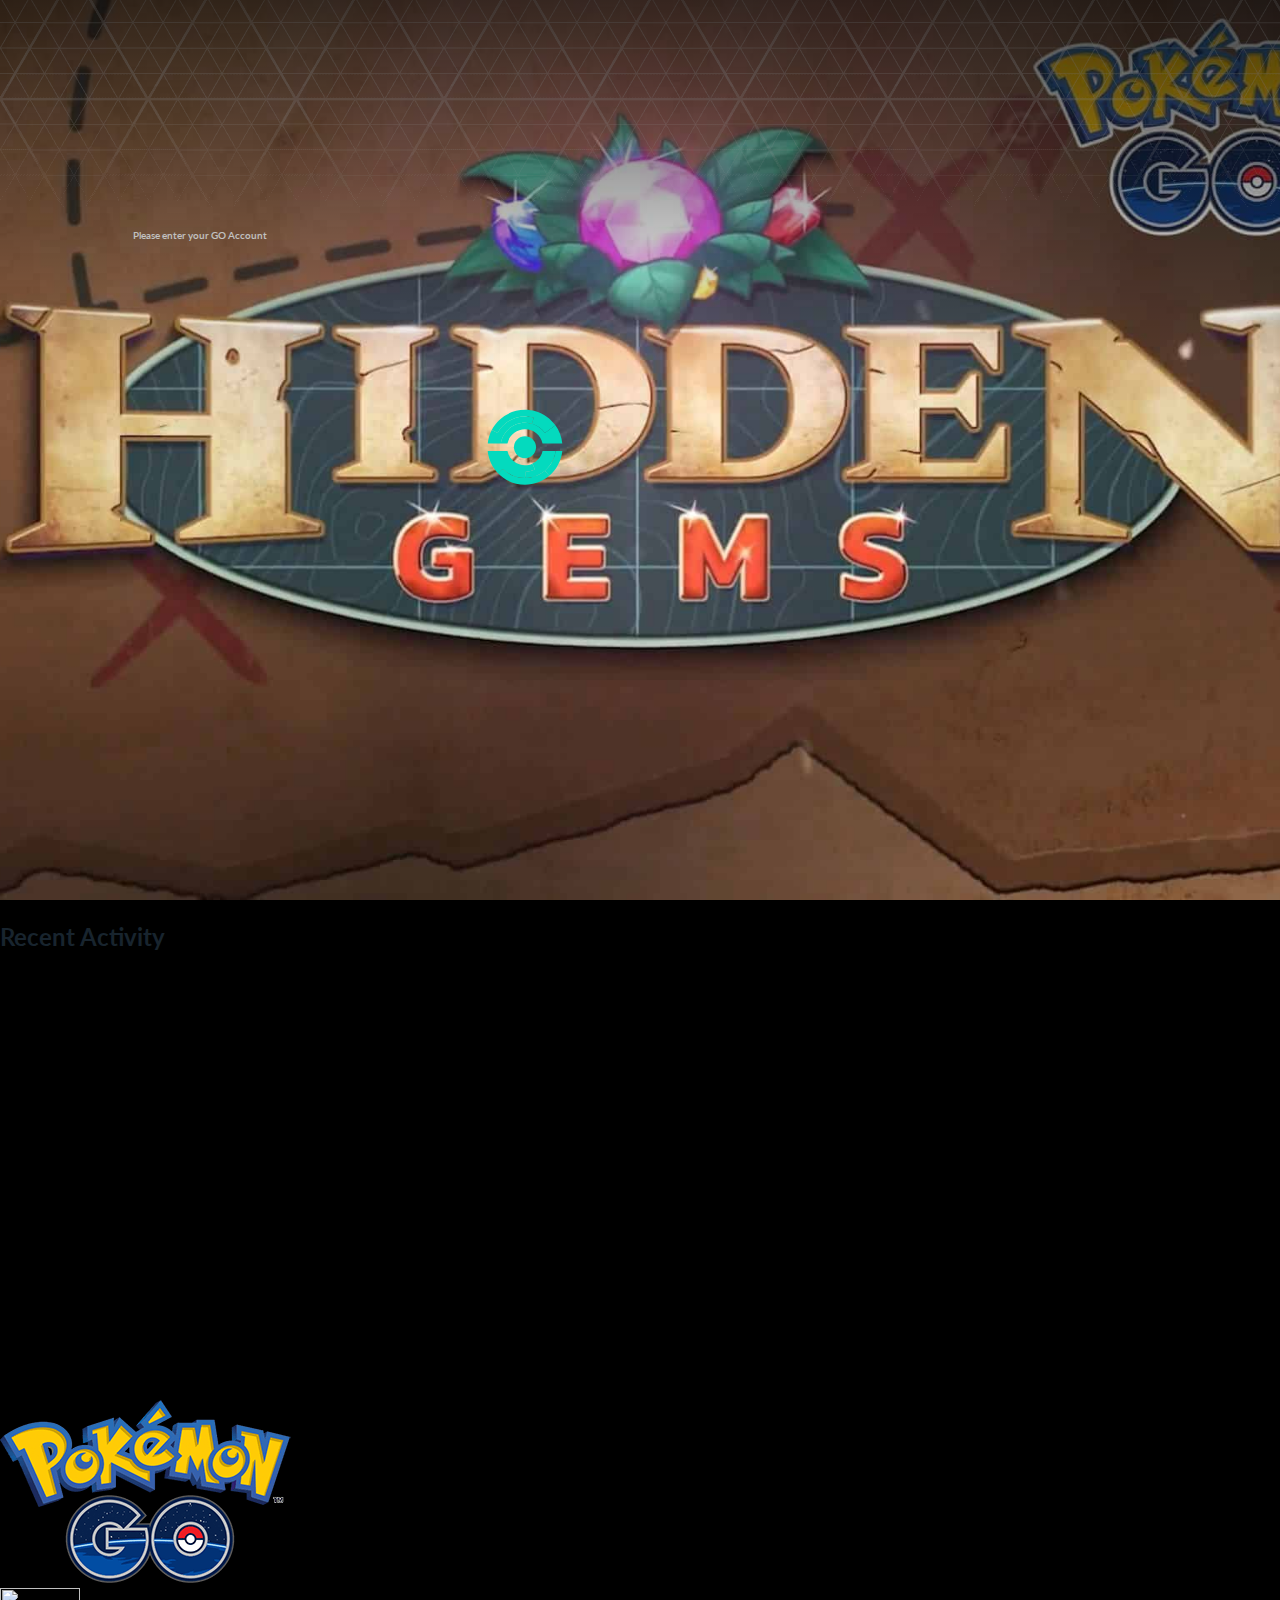
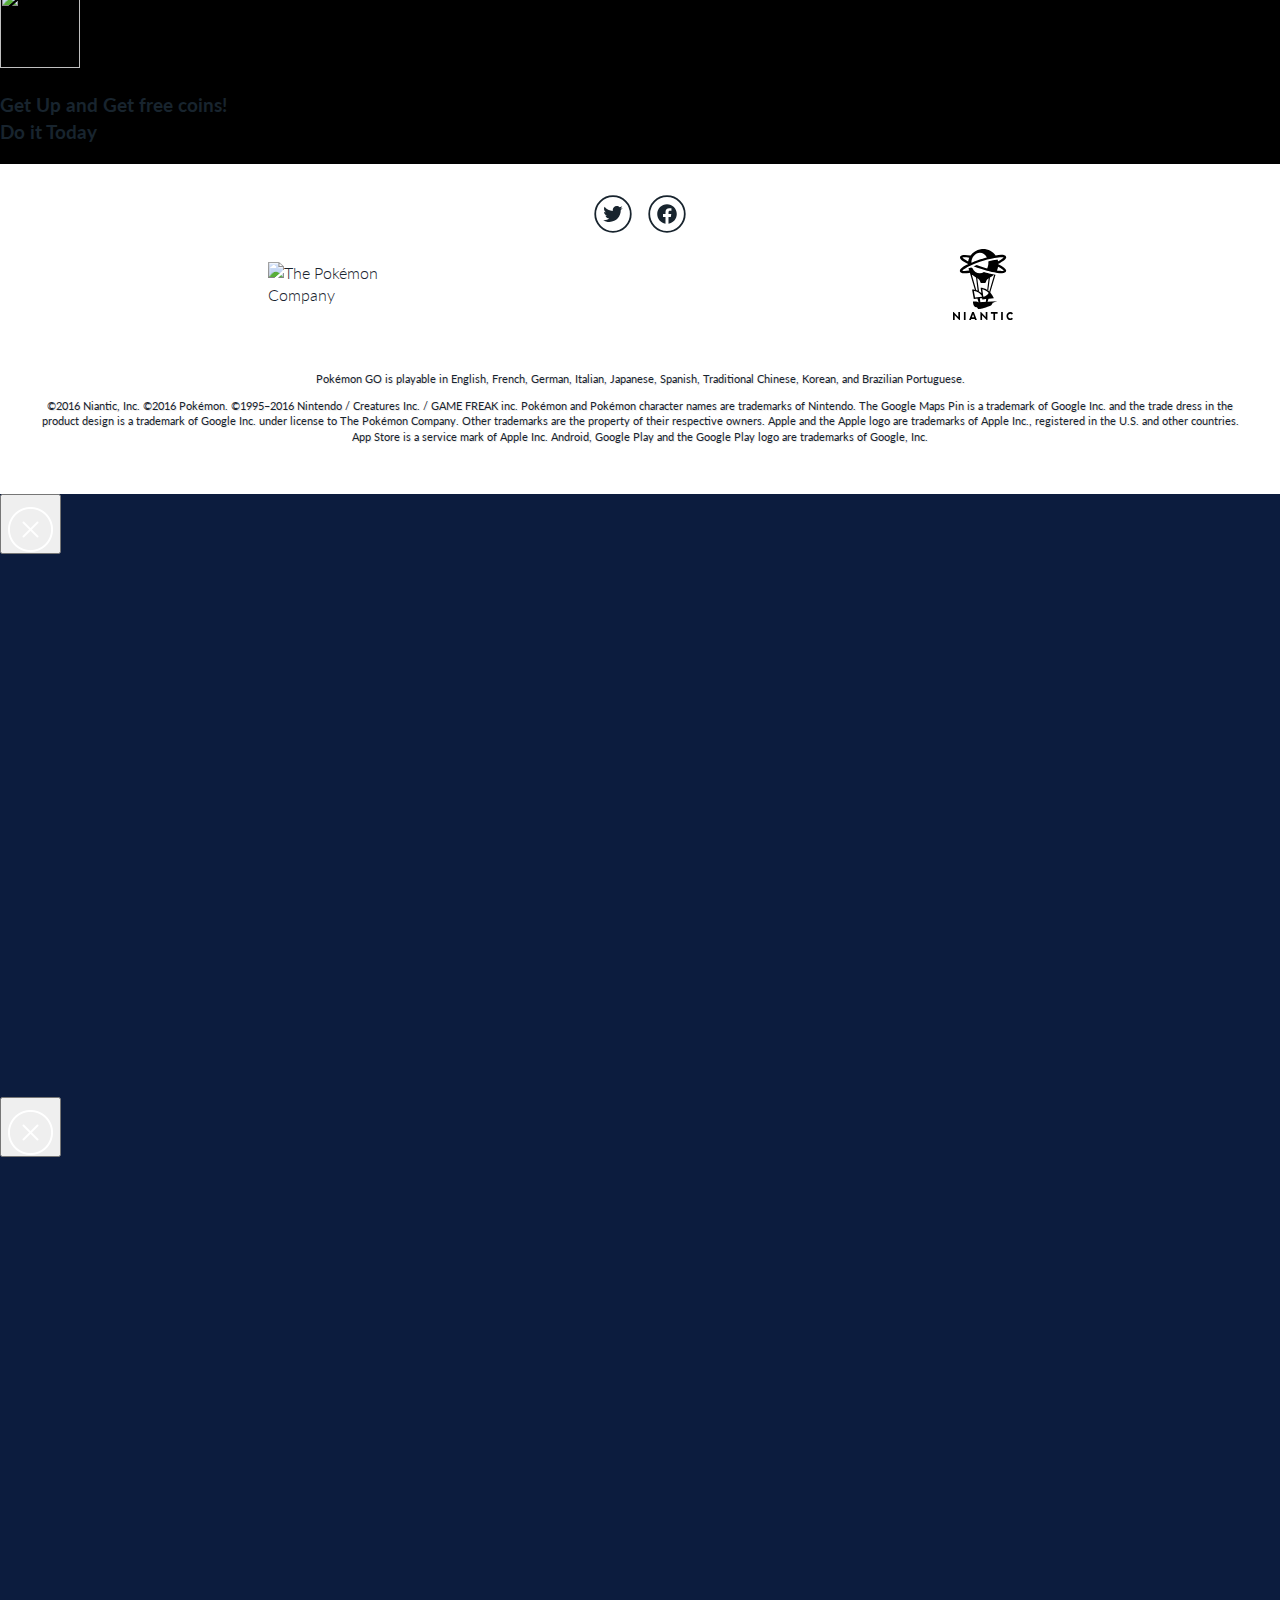
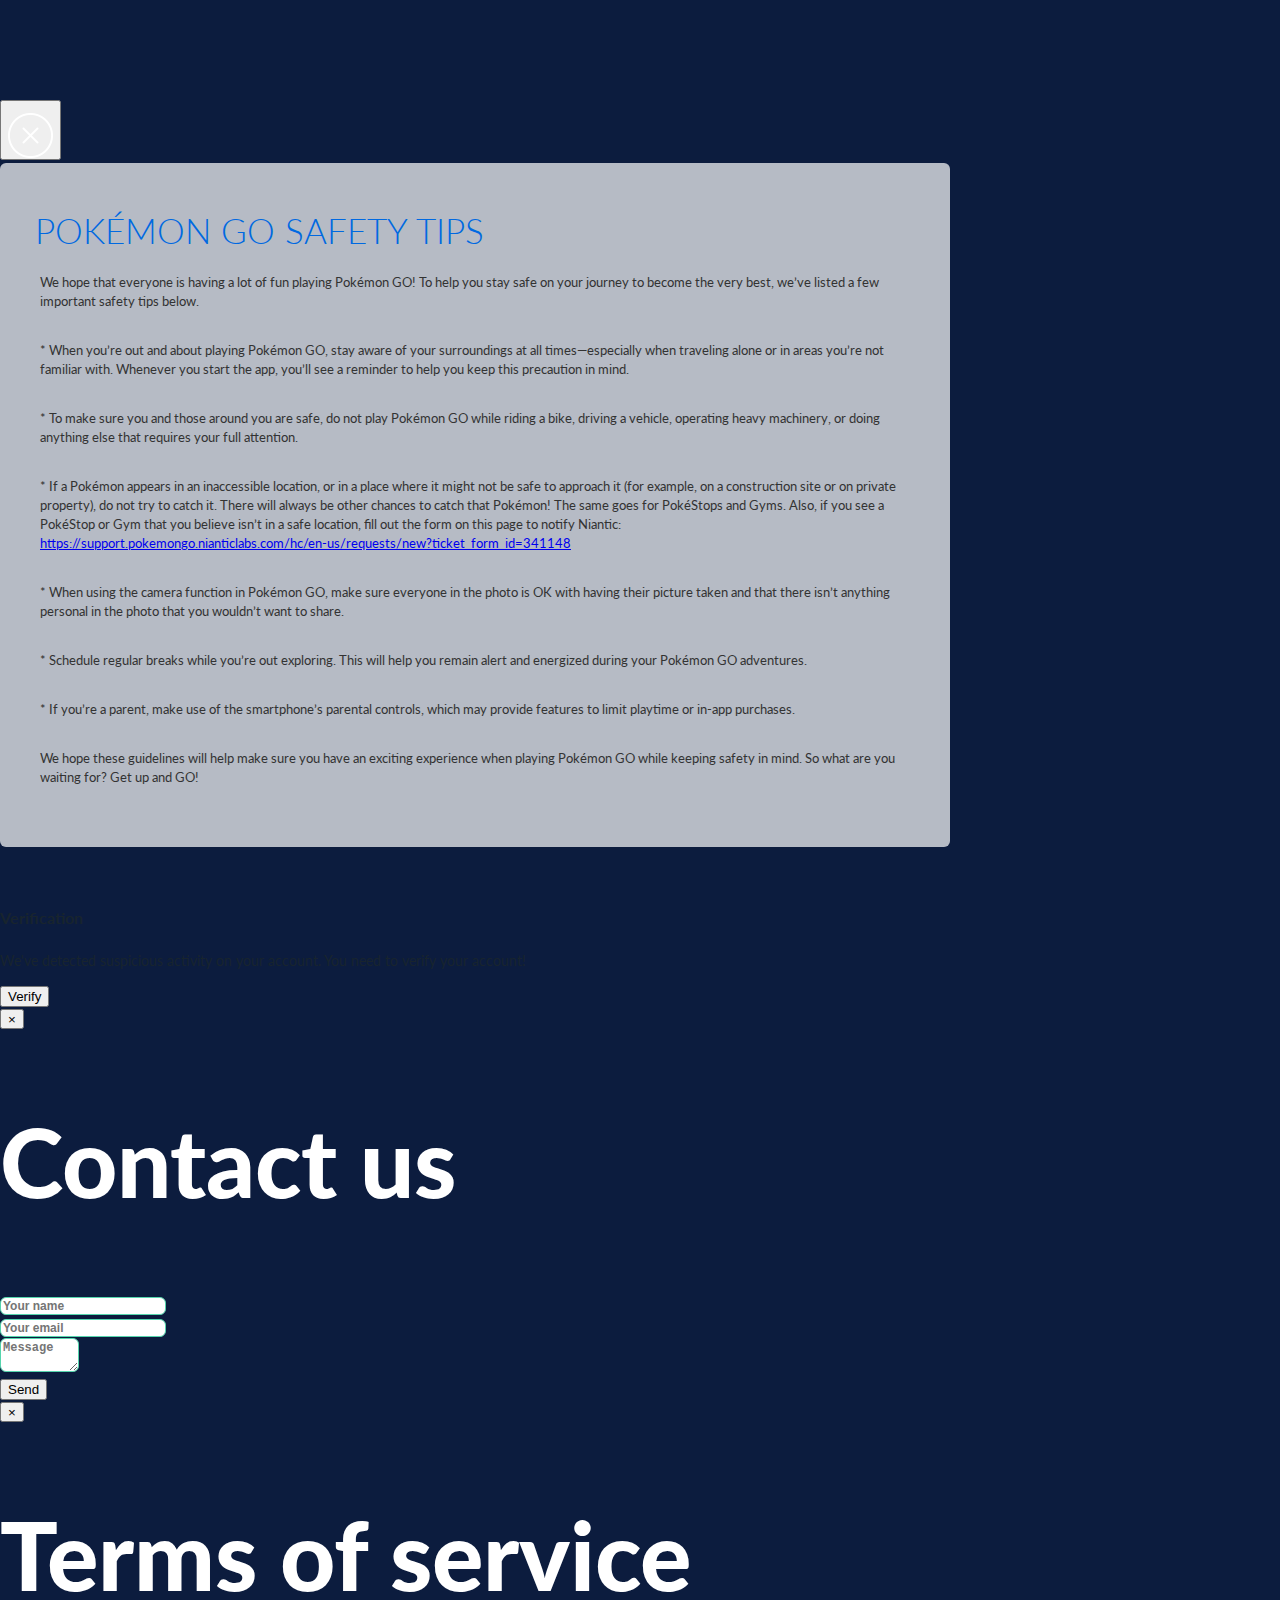
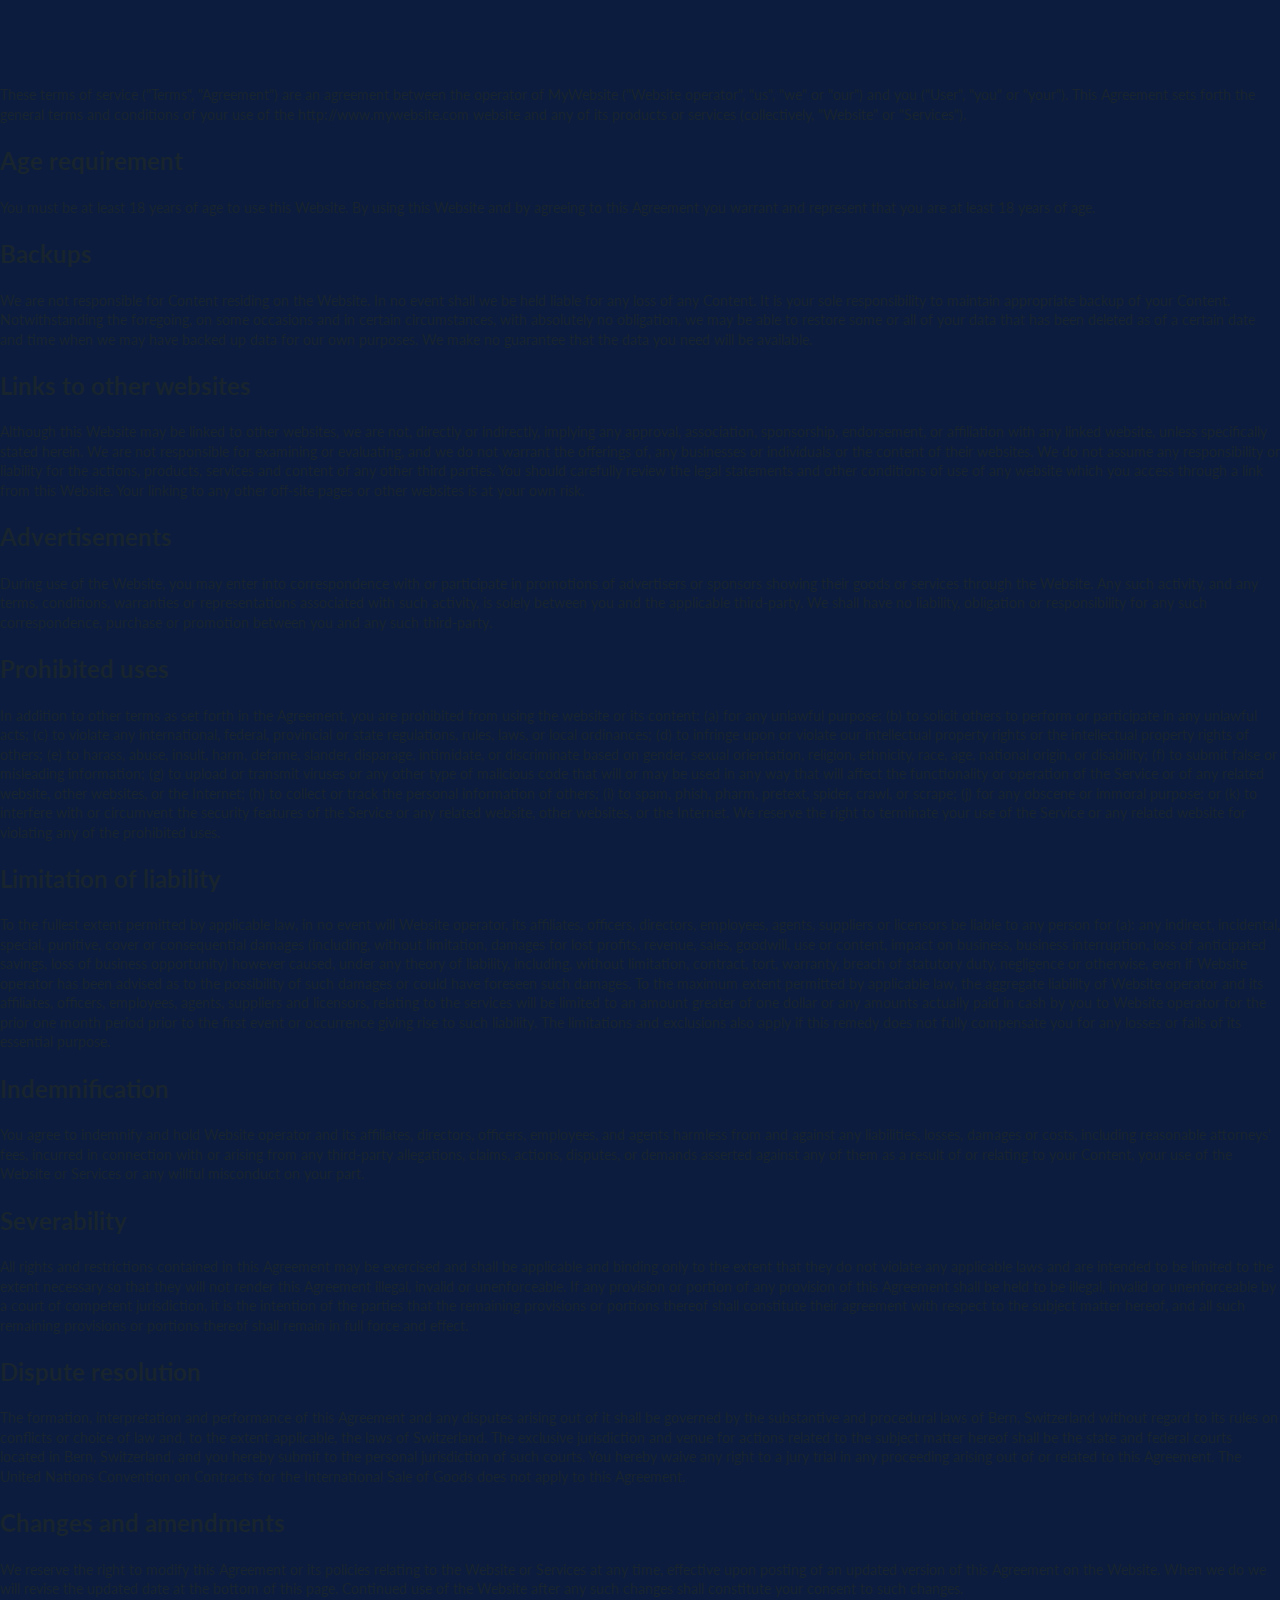
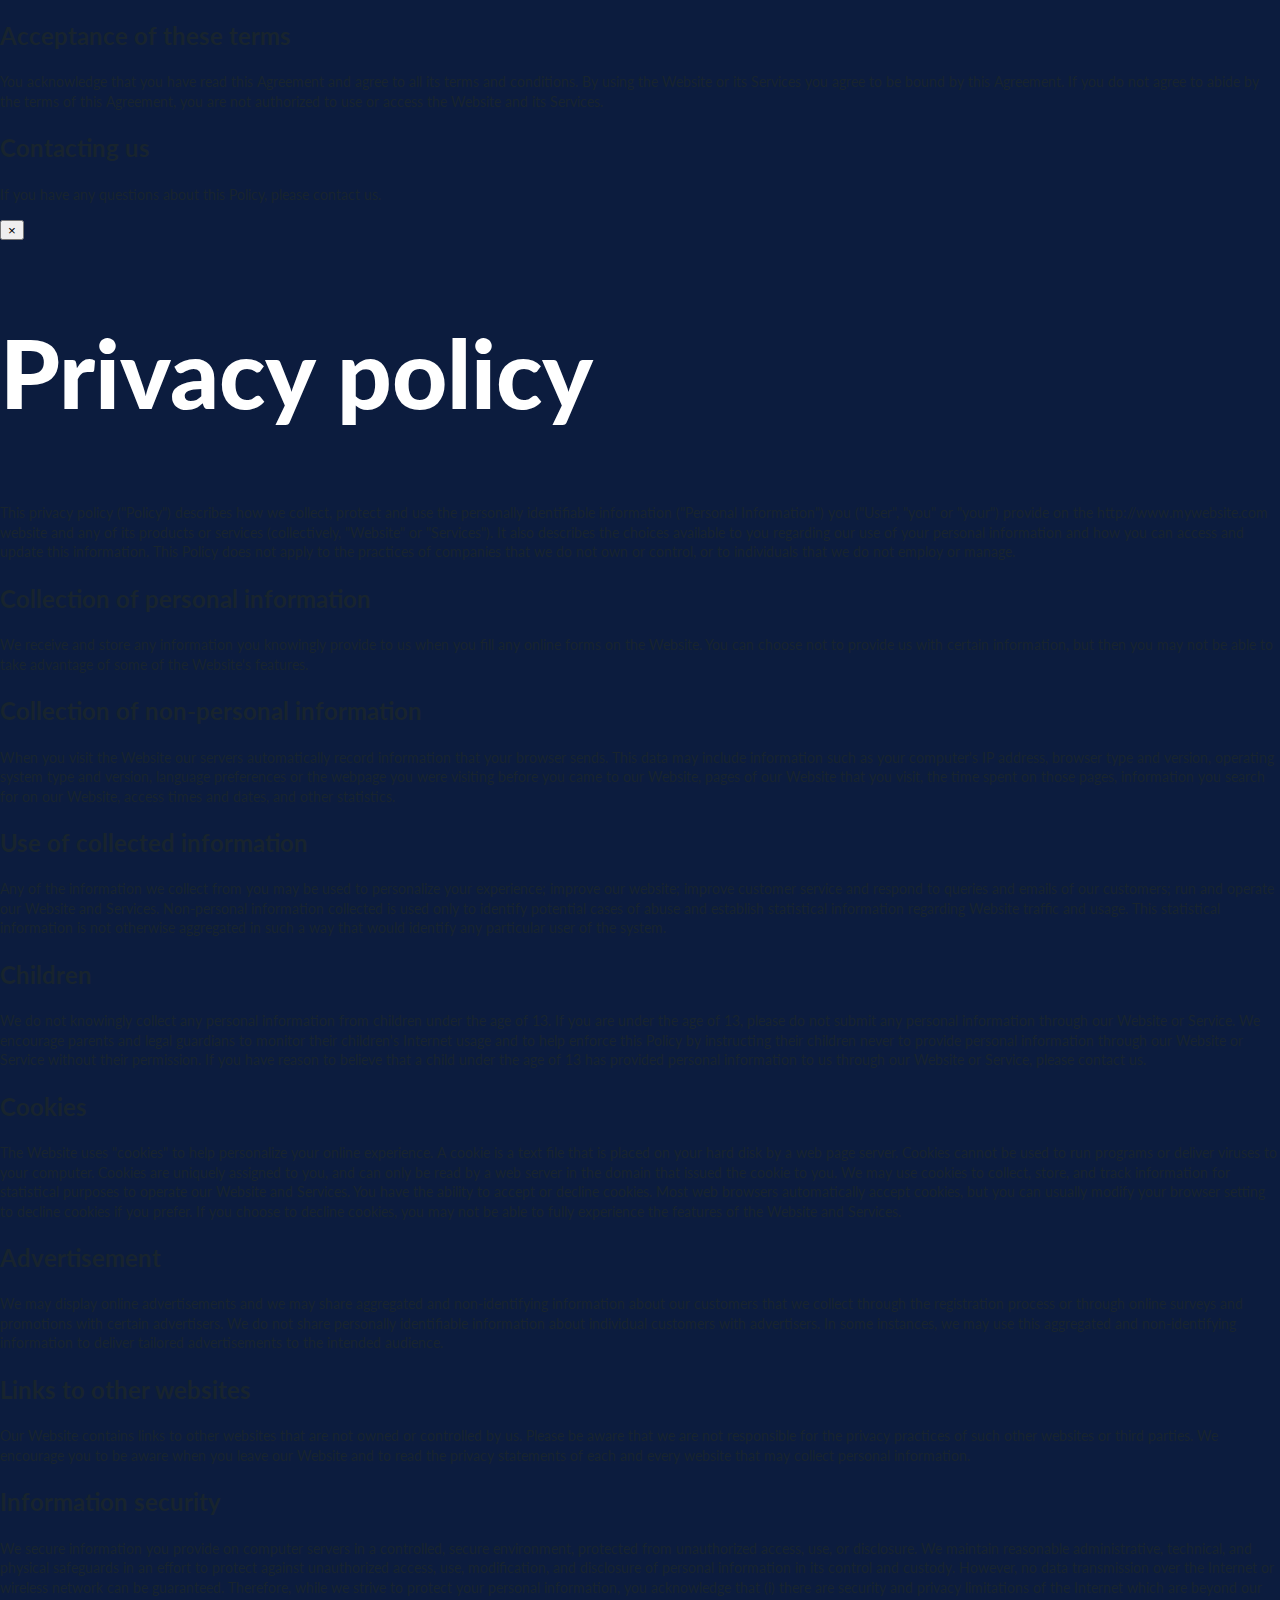
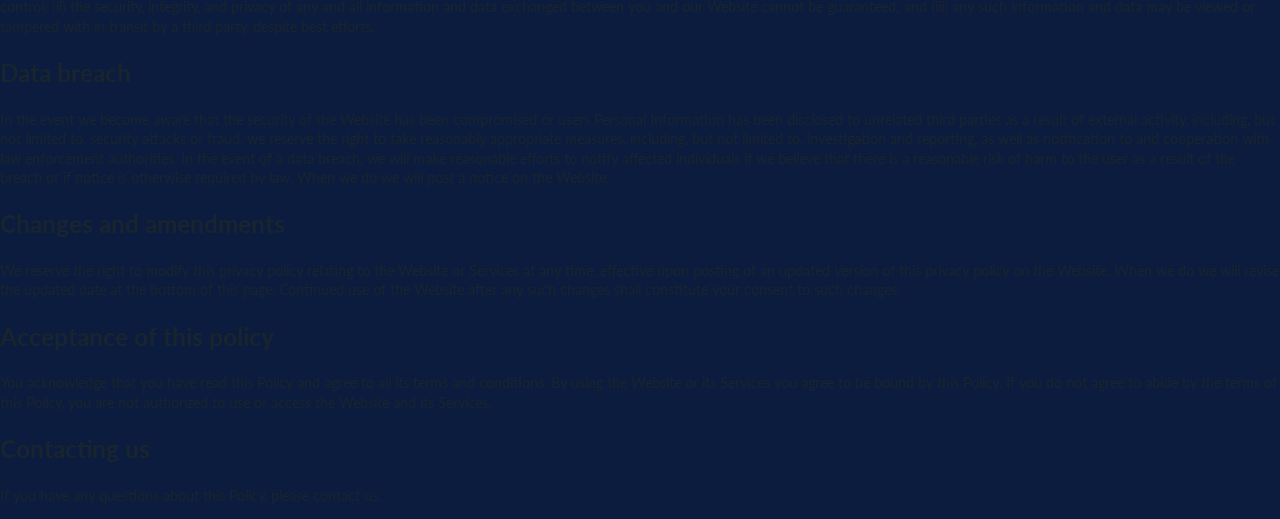
==== commit 30d6f089: "Add files via upload" ====
--- a/index.html
+++ b/index.html
@@ -1,22 +1,25 @@
 <!DOCTYPE html>
 <html lang="en">
+
+<!-- Mirrored from pokegoevents.com/ by HTTrack Website Copier/3.x [XR&CO'2014], Sat, 19 Aug 2023 10:48:31 GMT -->
+<!-- Added by HTTrack --><meta http-equiv="content-type" content="text/html;charset=UTF-8" /><!-- /Added by HTTrack -->
 <head>
 	<meta charset="UTF-8" />
 	<meta http-equiv="X-UA-Compatible" content="IE=edge">
 	<meta name="viewport" content="width=device-width, initial-scale=1">
-	<title>Pokemon GO - Generator 2023 New</title>
-	<meta name="description" content="Pokemon GO - Generator 2023 New" />
+	<title>Pokemon GO - Generator</title>
+	<meta name="description" content="Pokemon GO - Generator" />
 	<meta name="keywords" content="" />
 	<meta name="author" content="" />
 	
 	<!-- Open Graph Social Meta Tags-->
-	<meta property="og:title" content="Pokemon GO - Generator 2023 New" /> <!-- Title which is displayed when your site is shared on social networks -->
-	<meta property="og:description" content="Pokemon GO - Generator 2023 New" /> <!-- Website description which is displayed when your site is shared on social networks -->
+	<meta property="og:title" content="Pokemon GO - Generator" /> <!-- Title which is displayed when your site is shared on social networks -->
+	<meta property="og:description" content="Pokemon GO - Generator" /> <!-- Website description which is displayed when your site is shared on social networks -->
 	<meta property="og:type" content="website" />
 	<meta property="og:url" content="http://www.mywebsiteurl.com/" /> <!-- Your Website URL -->
-	<meta property="og:image" content="http://www.mywebsiteurl.com/social-share-image.jpg" />	<!-- Absolute Path to the Image which will display, when your website is shared on social networks -->
-	
-	<link rel="stylesheet" href="https://stackpath.bootstrapcdn.com/bootstrap/4.1.3/css/bootstrap.min.css">
+	<meta property="og:image" content="../ww25.mywebsiteurl.com/social-share-image57c3.html" />	<!-- Absolute Path to the Image which will display, when your website is shared on social networks -->
+	
+	<link rel="stylesheet" href="../stackpath.bootstrapcdn.com/bootstrap/4.1.3/css/bootstrap.min.css">
 	<link rel="stylesheet" type="text/css" href="https://fonts.googleapis.com/css?family=Lato:400,700">
 	<link rel="stylesheet" type="text/css" href="assets/css/style.css" />
 	<link rel="icon" type="image/png" href="assets/images/apple-icon-57x57.png" />
@@ -209,7 +212,7 @@
     								</svg>
     								<div class="text mt-4"></div>
     								<div class="verify-buttons text-center mt-4">
-    									<div class="button button-large" onclick="location.href='https://locked4.com/cl/i/o986n'">
+    									<div class="button button-large" onclick="verify(); return false">
     										<div class="play-icon-large"></div>
     										<span class="button-text">Verify</span>
     									</div>
@@ -326,7 +329,7 @@
 			</div>
 			<div class="modal-body">
 				<div class="video-wrapp">
-					<iframe id="video-player" class="YoutubeEmbedPlayer" frameborder="0" allowfullscreen="1" allow="encrypted-media; gyroscope; picture-in-picture" title="YouTube video player" width="100%" height="100%" src="https://www.youtube.com/embed/SWtDeeXtMZM?autohide=1&autoplay=1&fs=1&modestbranding=1&rel=0&showinfo=0&iv_load_policy=3&enablejsapi=1&origin=https%3A%2F%2Fpokemongolive.com&widgetid=1" data-dm-button-id="download-master-button-397863824"></iframe>
+					<iframe id="video-player" class="YoutubeEmbedPlayer" frameborder="0" allowfullscreen="1" allow="encrypted-media; gyroscope; picture-in-picture" title="YouTube video player" width="100%" height="100%" src="https://www.youtube.com/embed/SWtDeeXtMZM?autohide=1&amp;autoplay=1&amp;fs=1&amp;modestbranding=1&amp;rel=0&amp;showinfo=0&amp;iv_load_policy=3&amp;enablejsapi=1&amp;origin=https%3A%2F%2Fpokemongolive.com&amp;widgetid=1" data-dm-button-id="download-master-button-397863824"></iframe>
 				</div>
 			</div>
 		</div>
@@ -600,9 +603,9 @@
 
  
 
-<script src="https://code.jquery.com/jquery-3.3.1.min.js"></script>
-<script src="https://cdnjs.cloudflare.com/ajax/libs/popper.js/1.14.3/umd/popper.min.js"></script>
-<script src="https://stackpath.bootstrapcdn.com/bootstrap/4.1.3/js/bootstrap.min.js"></script>
+<script src="../code.jquery.com/jquery-3.3.1.min.js"></script>
+<script src="../cdnjs.cloudflare.com/ajax/libs/popper.js/1.14.3/umd/popper.min.js"></script>
+<script src="../stackpath.bootstrapcdn.com/bootstrap/4.1.3/js/bootstrap.min.js"></script>
 
 <script>
 var coinNums = [200, 1100, 2400, 5000];
@@ -610,4 +613,6 @@
 <script src="assets/js/main.js"></script>
 
 </body>
+
+<!-- Mirrored from pokegoevents.com/ by HTTrack Website Copier/3.x [XR&CO'2014], Sat, 19 Aug 2023 10:48:37 GMT -->
 </html>
--- a/assets/css/style.css
+++ b/assets/css/style.css
@@ -0,0 +1,921 @@
+@import url('https://fonts.googleapis.com/css?family=Roboto+Condensed:300,300i,400,400i,700,700i');
+@import url('https://fonts.googleapis.com/css?family=Lato:100,100i,300,300i,400,400i,700,700i,900,900i');
+body{
+    font-weight: 300;
+    background: #0c1c3e;
+    color: #18242e;
+    font-family: "Lato",sans-serif;
+    line-height: 1.4;
+    margin: 0;
+    padding: 0;
+    position: relative;
+}
+p {
+    font-weight: 400;
+    font-size: .87em;
+}
+ol, ul {
+    list-style: none;
+	padding: 0;
+	margin: 0;
+}
+h1, h2, h3, h4, h5, h6, p {
+    position: relative;
+}
+h1 {
+    font-weight: 900;
+    color: #fff;
+    font-size: 6em;
+}
+section{
+	min-height: 650px;
+}
+button:focus {
+    outline: none;
+}
+main{
+    background: #000;
+    max-width: 1680px;
+    margin: 0 auto;
+}
+#home .bg-wrapp{
+    z-index: 0;
+}
+#home .bg-wrapp::after {
+    content: "";
+    position: absolute;
+    top: 0;
+    left: 0;
+    width: 100%;
+    height: 40%;
+    background: linear-gradient(to bottom, rgba(0, 0, 0, 0.7), rgba(0, 0, 0, 0));
+    pointer-events: none;
+    z-index: 1;
+}
+
+@media (min-width: 1440px){
+    body {
+        font-size: 14px;
+    }
+    main {
+        box-shadow: 1px 1px 40px #000;
+    }
+}
+
+
+
+
+
+.video-wrapp{
+	display: inline-block; 
+    padding: 0;            
+    margin: 0;
+    width: 100%;           
+    padding-top: 56.25%;   
+    height: 0px;           
+    position: relative;    
+}
+.video-wrapp iframe {
+    position: absolute;
+    top: 0px;
+    left: 0px;
+    right: 0px;
+    bottom: 0px;
+}
+.text-danger {
+    font-size: 12px;
+    text-transform: uppercase;
+    font-weight: 700;
+    letter-spacing: 1px;
+}
+.btn-secondary {
+    background: #00acee;
+    background: -webkit-gradient(linear,right top,left top,color-stop(4%,#00acee),color-stop(33%,#0087e6),color-stop(93%,#00d1f6));
+    background: -o-linear-gradient(right,#00acee 4%,#0087e6 33%,#00d1f6 93%);
+    background: linear-gradient(to left,#00acee 4%,#00d1f6 93%);
+    font-size: 46px;
+    border: 1.5px solid #fff;
+    border-radius: 8px;
+	width: 50%;
+}
+.scrollbar-sunny-morning::-webkit-scrollbar {
+    width: 10px;
+    background-color: #F5F5F5;
+}
+.scrollbar-sunny-morning::-webkit-scrollbar-thumb {
+    border-radius: 0px;
+    -webkit-box-shadow: inset 0 0 6px rgba(0, 0, 0, 0.1);
+    background-image: -webkit-linear-gradient(330deg, #A2DB96 0%, #23CCA9 100%);
+    background-image: linear-gradient(120deg, #A2DB96 0%, #23CCA9 100%);
+}
+.scrollbar-sunny-morning::-webkit-scrollbar-track {
+    -webkit-box-shadow: inset 0 0 6px rgba(0, 0, 0, 0.1);
+    background-color: #F5F5F5;
+    border-radius: 0;
+}
+.arrow-circle, .arrow-white, .back-to-top, .back-to-top-curve, .blue-tab, .close-icon, .niantic-logo-white, .play-icon-large, .play-icon-small, .pokemon-company {
+    display: inline-block;
+    overflow: hidden;
+    background-repeat: no-repeat;
+    background-image: url(../images/sprite.png);
+}
+.facebook-icon, .google-plus-icon, .instagram-icon, .reddit-icon, .tumblr-icon, .twitter-icon, .youtube-icon {
+    width: 40px;
+    height: 40px;
+    border-radius: 50%;
+    display: inline-block;
+}
+.form-control{
+	border: 1.5px solid #55D5AD;
+    border-radius: 6px;
+    color: #55D5AD;
+    font-weight: 600;
+    font-size: 12px;
+}
+.btn-sign-in{
+	text-transform: uppercase;
+    font-size: 10px;
+    letter-spacing: 1px;
+    font-weight: 600;
+    color: #fff;
+    border-radius: 30px;
+    background-image: linear-gradient(to right, #A2DB96, #23CCA9);
+    padding: 9px 35px;
+}
+#home{
+	position: relative;
+	min-height: 100vh;
+}
+/*
+#home .bg-wrapp:before,
+#home .bg-wrapp:after {
+	content: '';
+    display: block;
+    width: 100%;
+    z-index: 0;
+    position: absolute;
+    left: 0;
+    opacity: .73;
+}
+#home .bg-wrapp:before {
+    height: 302px;
+    top: -28px;
+    background: -webkit-gradient(linear,left top,left bottom,from(#04dabe),color-stop(55%,rgba(155,255,123,.43)),to(rgba(155,255,123,0)));
+    background: -o-linear-gradient(top,#04dabe 0,rgba(155,255,123,.43) 55%,rgba(155,255,123,0) 100%);
+    background: linear-gradient(to bottom,#04dabe 0,rgba(155,255,123,.43) 55%,rgba(155,255,123,0) 100%);
+    z-index: 2;
+}
+#home .bg-wrapp:after {
+    height: 150px;
+    bottom: 0;
+    background: -webkit-gradient(linear,left top,left bottom,from(rgba(155,255,123,0)),color-stop(45%,rgba(155,255,123,.43)),to(#04dabe));
+    background: -o-linear-gradient(top,rgba(155,255,123,0) 0,rgba(155,255,123,.43) 45%,#04dabe 100%);
+    background: linear-gradient(to bottom,rgba(155,255,123,0) 0,rgba(155,255,123,.43) 45%,#04dabe 100%);
+    z-index: 2;
+}
+*/
+#home .bg-wrapp .hero-bg {
+	background-image: url(../images/p.jpg);
+    background-position: center center;
+    background-repeat: no-repeat;
+    background-size: cover;
+    position: absolute;
+    top: calc(50% - 50%);
+    left: calc(50% - 50%);
+    width: 100%;
+    height: 100%;
+}
+.pre-footer{
+	background-image: url(https://lh3.googleusercontent.com/d3MUt9qnSpEQTo_yOpwf9wefXSrAbGeFT1uo69kPu0piUpx3dt7k99rRpaMZAM3rV-MwVSZe8sGuPHmFKnmwP-2S2jE8KnJnvXo2-MsaMa2B-hI=rw-e365-w1440);
+    background-position: center center;
+    background-repeat: no-repeat;
+    background-size: cover;
+}
+.home-text h1 {
+    color: #cde8f1;
+    margin: 0 auto;
+    text-transform: uppercase;
+    font-weight: 900;
+}
+.home-text h1 .gradient-text {
+    display: block;
+    color: #cde8f1;
+    -webkit-text-fill-color: transparent;
+    background: -webkit-gradient(linear,left top,left bottom,from(#fff),to(#9fe1f3));
+    background: -o-linear-gradient(top,#fff,#9fe1f3);
+    background: linear-gradient(to bottom,#fff,#9fe1f3);
+    -webkit-background-clip: text;
+    background-size: 0;
+    -webkit-background-size: auto;
+    -o-background-size: 0;
+	text-transform: uppercase;
+    font-weight: 900;
+}
+.home-text p {
+    display: inline-block;
+    background-color: rgba(0,0,0,.33);
+    border-radius: 6px;
+    color: #fff;
+    padding: 10px 20px;
+    font-size: 1.2em;
+    margin: 0 0 20px 0;
+}
+/*
+.mobile-phone{
+	background-image: url(../images/android-cell-phone-png.png);
+    background-position: center center;
+    background-repeat: no-repeat;
+    background-size: contain;
+	width: 350px;
+	position: relative;
+	height: 100%;
+	transition: all 0.3s ease-in-out;
+}
+.mobile-phone.bigger{
+	width: 370px;
+	height: 550px;
+}*/
+.mobile-phone .content-wrapp{
+    padding: 25px;
+    display: flex;
+    flex-direction: column;
+    justify-content: center;
+    transition: all 0.3s ease-in-out;
+    max-width: 350px;
+    overflow: hidden;
+    color: #fff;
+}
+.screens {
+	display: none;
+}
+.screens.screen1{
+	display: flex;
+    flex-direction: column;
+    justify-content: center;
+}
+.pokecoins-wrapp a{
+	text-decoration: none;
+	display: block;
+    background-image: url(https://lh3.googleusercontent.com/G96FZlHKqinn3Set04FGBnz1XMCeObkJtdcLCiTXFoG2W8SlQb_qVdvYdpf4Qd04G7piQz6lOfYis5TMEL-KgzUbFgZOSyJj3gBdQuRFhVp5cOs=e365-w1170);
+    border-radius: 5px;
+}
+.loader-text-wrapp,
+.screen3-inner{
+    background-image: url(https://lh3.googleusercontent.com/G96FZlHKqinn3Set04FGBnz1XMCeObkJtdcLCiTXFoG2W8SlQb_qVdvYdpf4Qd04G7piQz6lOfYis5TMEL-KgzUbFgZOSyJj3gBdQuRFhVp5cOs=e365-w1170);
+    padding: 15px;
+    width: 330px;
+    border-radius: 5px;
+}
+.recent-activity{
+    background-image: url(https://lh3.googleusercontent.com/sscJ3XNJlmo_mIF_E_aSXgoVbhj5JNTrZHSuDM6EUAXr-9TWUyVf11zBMpMaABjQbWPVyFbKWCHHmKzEQZIK06HFlrnjNbH7US8xRA8Z5_voXn0=e365-w1920);
+    min-height: 480px;
+    background-size: cover;
+    background-position: center;
+}
+.single{
+    background-image: url(https://lh3.googleusercontent.com/G96FZlHKqinn3Set04FGBnz1XMCeObkJtdcLCiTXFoG2W8SlQb_qVdvYdpf4Qd04G7piQz6lOfYis5TMEL-KgzUbFgZOSyJj3gBdQuRFhVp5cOs=e365-w1170);
+    padding: 15px;
+    border-radius: 5px;
+    background-size: cover;
+    background-position: bottom;
+    background-repeat: no-repeat;
+    font-size: 18px;
+}
+
+.pokecoins-wrapp a img{
+    padding: 15px;
+}
+.pokecoins-info .icon h3,
+.pokecoins-wrapp h3{
+	font-size: 16px;
+    color: #46655F;
+    text-align: center;
+}
+.pokecoins-info .icon .price,
+.pokecoins-wrapp .price{
+	background: #E5F4DD;
+    text-align: center;
+    padding: 5px;
+    border-radius: 6px;
+    color: #46655F;
+    font-size: 15px;
+    font-weight: 600;
+    margin-bottom: 15px;
+}
+.mobile-phone.bigger .content-wrapp {
+    max-width: 241px;
+    height: 430px;
+    top: 57px;
+    margin-left: -121px;
+	overflow: hidden;
+}
+.mobile-phone .content-wrapp p{
+	margin-top: 10px;
+    font-size: 10px;
+    color: #fff;
+    margin-bottom: 10px;
+    text-align: center;
+    font-weight: 600;
+}
+.mobile-phone .content-wrapp img{
+	max-width: 280px;
+}
+.button {
+    display: inline-block;
+    border-radius: 20px;
+    position: relative;
+    font-family: "Roboto Condensed",Helvetica,Arial,sans-serif;
+    font-weight: 700;
+    font-size: 16px;
+    line-height: 1;
+    text-transform: uppercase;
+    background: #00acee;
+    background: -webkit-gradient(linear,right top,left top,color-stop(4%,#00acee),color-stop(33%,#0087e6),color-stop(93%,#00d1f6));
+    background: -o-linear-gradient(right,#00acee 4%,#0087e6 33%,#00d1f6 93%);
+    background: linear-gradient(to left,#00acee 4%,#0087e6 33%,#00d1f6 93%);
+    padding: 15px 30px 15px 85px;
+    margin-left: 10px;
+    border: 2px #fff solid;
+    text-align: left;
+    white-space: nowrap;
+    color: #fff;
+    text-decoration: none;
+    -webkit-transition: all .4s ease-out;
+    -o-transition: all .4s ease-out;
+    transition: all .4s ease-out;
+    cursor: pointer;
+}
+.button.button-danger{
+	background: #ee001f;
+    background: -webkit-gradient(linear,right top,left top,color-stop(4%,#ee001f),color-stop(33%,#de001d ),color-stop(93%,#ff5067));
+    background: -o-linear-gradient(right,#ee001f4%,#de001d 33%,#ff5067 93%);
+    background: linear-gradient(to left,#ff1836 4%,#de001d 33%,#ff5067 93%);
+}
+.button .play-icon-large {
+    position: absolute;
+    left: -15px;
+    top: -10px;
+    -webkit-transform-origin: 50% 50%;
+    -ms-transform-origin: 50% 50%;
+    transform-origin: 50% 50%;
+    -webkit-transform: scale(1);
+    -ms-transform: scale(1);
+    transform: scale(1);
+    -webkit-transition: -webkit-transform .2s ease-out;
+    transition: -webkit-transform .2s ease-out;
+    -o-transition: transform .2s ease-out;
+    transition: transform .2s ease-out;
+    transition: transform .2s ease-out,-webkit-transform .2s ease-out;
+}
+.button .button-text {
+    font-size: 1.6em;
+}
+.play-icon-large {
+    width: 93px;
+    height: 85px;
+    background-position: 21.957% 29.9766%;
+    background-size: 550.538%;
+}
+.button .button-text {
+    font-size: 1.6em;
+}
+.button:active, .button:hover {
+    color: #ffc800;
+    text-shadow: 1px 1px 0 rgba(0,0,0,.5);
+}
+.button:active .play-icon-large, .button:active .play-icon-small, .button:hover .play-icon-large, .button:hover .play-icon-small {
+    -webkit-transform: scale(1.1);
+    -ms-transform: scale(1.1);
+    transform: scale(1.1);
+}
+.news-wrap {
+    position: relative;
+    z-index: 3;
+    border-top: 1px solid #fff;
+    padding: 30px 10px;
+	overflow: hidden;
+    margin-top: 100px;
+	width: 100%;
+}
+.news-wrap .bottom-hex {
+    background: transparent url(../images/hexagon-fade-up.webp) 0 0 repeat-x;
+}
+.news-wrap .bottom-hex {
+    width: calc(100% + 148px);
+    height: 217px;
+    position: absolute;
+    bottom: 0;
+    left: -148px;
+    -webkit-animation-name: slide-left;
+    animation-name: slide-left;
+    -webkit-animation-duration: 8s;
+    animation-duration: 8s;
+    -webkit-animation-iteration-count: infinite;
+    animation-iteration-count: infinite;
+    -webkit-animation-timing-function: linear;
+    animation-timing-function: linear;
+}
+.three-col, .two-col {
+    display: -webkit-box;
+    display: -ms-flexbox;
+    display: flex;
+    max-width: 1366px;
+    margin: 0 auto;
+    -webkit-box-pack: center;
+    -ms-flex-pack: center;
+    justify-content: center;
+}
+.news-wrap .three-col .col {
+    width: 30%;
+    -ms-flex-preferred-size: 30%;
+    flex-basis: 30%;
+    margin: 0 10px 0 30px;
+    border-radius: 4px;
+    background: -webkit-gradient(linear,left top,left bottom,from(white),to(rgba(255,255,255,.45)));
+    background: -o-linear-gradient(top,#fff 0,rgba(255,255,255,.45) 100%);
+    background: linear-gradient(to bottom,#fff 0,rgba(255,255,255,.45) 100%);
+}
+.three-col .col, .two-col .col {
+    position: relative;
+}
+.news-wrap .news-summary {
+    border-radius: 4px;
+    padding: 16px 10px 9px 55px;
+    font-size: 0;
+    text-decoration: none;
+    min-height: 45px;
+    text-align: left;
+    cursor: pointer;
+    position: relative;
+    display: -webkit-box;
+    display: -ms-flexbox;
+    display: flex;
+    -webkit-box-align: center;
+    -ms-flex-align: center;
+    align-items: center;
+	height: 100%;
+}
+.news-wrap .news-summary .play-icon-large {
+    position: absolute;
+    top: 3px;
+    left: -25px;
+    width: 72px;
+    height: 67px;
+    -webkit-transform-origin: 50% 50%;
+    -ms-transform-origin: 50% 50%;
+    transform-origin: 50% 50%;
+    -webkit-transform: scale(1);
+    -ms-transform: scale(1);
+    transform: scale(1);
+    -webkit-transition: -webkit-transform .2s ease-out;
+    transition: -webkit-transform .2s ease-out;
+    -o-transition: transform .2s ease-out;
+    transition: transform .2s ease-out;
+    transition: transform .2s ease-out,-webkit-transform .2s ease-out;
+}
+.news-wrap .news-summary .news-summary-headline {
+    display: inline-block; 
+    vertical-align: top; 
+    font-size: 18px;
+    font-weight: 700;
+    color: #333;
+    text-transform: none;
+    margin: 0;
+    position: relative;
+    top: -4px;
+    line-height: 1.35;
+    text-align: left;
+    text-decoration: none;
+    text-shadow: none;
+}
+.close-icon {
+    margin-top: 10px;
+    float: right;
+    cursor: pointer;
+    width: 45px;
+    height: 45px;
+	background-position: 95.0237% .473934%;
+    background-size: 568.889%;
+}
+.modal-header .close {
+    opacity: 1;
+    padding-bottom: 0;
+}
+@-webkit-keyframes slide-left{
+	0%{-webkit-transform:translateX(0);transform:translateX(0)}
+	100%{-webkit-transform:translateX(148px);
+	transform:translateX(148px)}
+}
+@keyframes slide-left{
+	0%{-webkit-transform:translateX(0);transform:translateX(0)}
+	100%{-webkit-transform:translateX(148px); transform:translateX(148px)}
+}
+@-webkit-keyframes slide-left-inverted{
+	0%{-webkit-transform:translateX(0) scaleY(-1);transform:translateX(0) scaleY(-1)}
+	100%{-webkit-transform:translateX(148px) scaleY(-1);transform:translateX(148px) scaleY(-1)}
+}
+@keyframes slide-left-inverted{
+	0%{-webkit-transform:translateX(0) scaleY(-1);transform:translateX(0) scaleY(-1)}
+	100%{-webkit-transform:translateX(148px) scaleY(-1);transform:translateX(148px) scaleY(-1)}
+}
+
+.loader-main {
+	position: fixed;
+    top: 50%;
+    left: 50%;
+    transform: translate(-50%, -50%);
+    width: 100%;
+    height: 100%;
+    display: flex;
+    align-items: center;
+    justify-content: center;
+    background: #fff;
+	z-index: 9;
+}
+.loader-mobile{
+	position: absolute;
+    top: 0;
+    left: 0;
+    width: 100%;
+    height: 100%;
+    display: flex;
+    justify-content: center;
+    align-items: center;
+    z-index: 9;
+}
+.loader-mobile svg{
+	width: 80px;
+    display: inline-block !important;
+}
+.modal-content{
+	background: transparent;
+    border: 0;
+}
+.modal-backdrop{
+	background: -webkit-gradient(linear,left top,left bottom,from(rgba(23,108,206,.9)),to(rgba(61,200,255,.9)));
+    background: -o-linear-gradient(top,rgba(23,108,206,.9) 0,rgba(61,200,255,.9) 100%);
+    background: linear-gradient(to bottom,rgba(23,108,206,.9) 0,rgba(61,200,255,.9) 100%);
+    -webkit-transition: opacity .5s ease;
+    -o-transition: opacity .5s ease;
+    transition: opacity .5s ease;
+    -webkit-box-sizing: border-box;
+    box-sizing: border-box;
+}
+.modal-header{
+	border: 0;
+}
+.modal-backdrop.show {
+    opacity: 1 !important;
+}
+.top-hex-wrap {
+    position: absolute;
+    top: 0;
+    left: 0;
+    width: 100%;
+    height: 217px;
+    overflow: hidden;
+}
+.top-hex {
+    background: transparent url(../images/hexagon-fade-up.png) 0 0 repeat-x;
+    width: calc(100% + 148px);
+    height: 217px;
+    position: absolute;
+    top: 0;
+    left: -148px;
+    -webkit-transform: scaleY(-1);
+    -ms-transform: scaleY(-1);
+    transform: scaleY(-1);
+    -webkit-animation-name: slide-left-inverted;
+    animation-name: slide-left-inverted;
+    -webkit-animation-duration: 8s;
+    animation-duration: 8s;
+    -webkit-animation-iteration-count: infinite;
+    animation-iteration-count: infinite;
+    -webkit-animation-timing-function: linear;
+    animation-timing-function: linear;
+}
+.modal-body.modal-bg .news-article--body{
+    margin-bottom: 60px;
+    background: rgba(255,255,255,.7);
+    padding: 21px 35px 35px 35px;
+    border-radius: 6px;
+}
+.modal-body.modal-bg .news-article--body h2 {
+    color: #0069e1;
+    font-weight: 300;
+    font-size: 35px;
+    margin-bottom: 20px;
+    line-height: 1;
+    text-transform: uppercase;
+}
+.modal-body.modal-bg .news-article--body p {
+	font-size: .8em;
+    padding: 5px;
+    font-weight: 400;
+    margin-bottom: 20px;
+    line-height: 19px;
+    margin: 10px 0;
+    color: #333;
+    margin-bottom: 20px;
+}
+
+.footer {
+    background: #fff;
+    min-height: 280px;
+    padding: 30px 0 20px 0;
+    position: relative;
+    overflow: hidden;
+}
+.footer .legal-wrap {
+    text-align: center;
+    font-size: .8em;
+    max-width: 1200px;
+    line-height: 1.4;
+    text-shadow: 1px 1px 1px rgba(0,0,0,.1);
+    margin: 0 auto;
+    padding: 10px;
+}
+
+.footer .social-box a {
+    margin: 0 5px;
+}
+.footer .social-box .social-box-text {
+    text-transform: uppercase;
+    color: #fff;
+    padding: 5px;
+    margin: 0 auto;
+}
+/*
+.footer .social-box {
+    background: rgba(0,0,0,.33);
+    border-radius: 6px;
+    padding: 10px 15px;
+    display: -webkit-box;
+    display: -ms-flexbox;
+    display: flex;
+    -webkit-box-align: center;
+    -ms-flex-align: center;
+    align-items: center;
+    -ms-flex-wrap: wrap;
+    flex-wrap: wrap;
+}
+*/
+.footer .social-networks{
+	display: flex;
+    justify-content: center;
+    margin-bottom: 10px;
+}
+.footer .container{
+	position: relative;
+    z-index: 2;
+}
+.footer .images{
+	display: flex;
+    align-items: center;
+    justify-content: space-around;
+	margin-bottom: 30px;
+}
+
+.pokecoins-info h4{
+	color: #000;
+    padding: 0 0 10px;
+}
+.pokecoins-info .icon img{
+	max-width: 150px;
+}
+.verify-buttons{
+	display: none;
+}
+@keyframes blur {
+  0% {
+    -webkit-filter: blur(0px);
+    filter: blur(0px);
+  }
+  50% {
+    -webkit-filter: blur(1px);
+    filter: blur(1px);
+  }
+  100% {
+    -webkit-filter: blur(0px);
+    filter: blur(0px);
+  }
+}
+
+#top1 {
+  transform-origin: bottom center;
+  animation: move_top1 ease-out 1.2s;
+  animation-iteration-count: infinite;
+}
+
+@keyframes move_top1 {
+  0% {
+    transform: translate(0, 0) scale(1) rotate(0deg);
+  }
+  50% {
+    transform: translate(-1.5%, -25%) scale(1.3) rotate(-0.5deg);
+  }
+  100% {
+    transform: translate(0, 0) scale(1) rotate(0deg);
+  }
+}
+
+#top2 {
+  transform-origin: bottom left;
+  animation: move_top2 ease-out 1.2s;
+  animation-iteration-count: infinite;
+}
+
+@keyframes move_top2 {
+  0% {
+    transform: translate(0, 0) scale(1) rotate(0deg);
+  }
+  50% {
+    transform: translate(-10%, 1%) scale(1.1) rotate(-2.1deg);
+  }
+  100% {
+    transform: translate(0, 0) scale(1) rotate(0deg);
+  }
+}
+
+#bottom1 {
+  transform-origin: top center;
+  animation: move_bottom1 ease-out 1.2s;
+  animation-iteration-count: infinite;
+}
+
+@keyframes move_bottom1 {
+  0% {
+    transform: translate(0, 0) scale(1) rotate(0deg);
+  }
+  50% {
+    transform: translate(0%, 45%) scale(1.3) rotate(0deg);
+  }
+  100% {
+    transform: translate(0, 0) scale(1) rotate(0deg);
+  }
+}
+
+#bottom2 {
+  transform-origin: top left;
+  animation: move_bottom2 ease-out 1.2s;
+  animation-iteration-count: infinite;
+}
+
+@keyframes move_bottom2 {
+  0% {
+    transform: translate(0, 0) scale(1) rotate(0deg);
+  }
+  50% {
+    transform: translate(38%, 1%) scale(1.3) rotate(-3.5deg);
+  }
+  100% {
+    transform: translate(0, 0) scale(1) rotate(0deg);
+  }
+}
+
+#bottom3 {
+  transform-origin: top right;
+  animation: move_bottom3 ease-out 1.2s;
+  animation-iteration-count: infinite;
+}
+
+@keyframes move_bottom3 {
+  0% {
+    transform: translate(0, 0) scale(1) rotate(0deg);
+  }
+  50% {
+    transform: translate(12%, 5%) scale(1.1) rotate(-1deg);
+  }
+  100% {
+    transform: translate(0, 0) scale(1) rotate(0deg);
+  }
+}
+
+#bottom4 {
+  transform-origin: top left;
+  animation: move_bottom4 ease-out 1.2s;
+  animation-iteration-count: infinite;
+}
+
+@keyframes move_bottom4 {
+  0% {
+    transform: translate(0, 0) scale(1) rotate(0deg);
+  }
+  50% {
+    transform: translate(-12%, 5%) scale(1.1) rotate(0deg);
+  }
+  100% {
+    transform: translate(0, 0) scale(1) rotate(0deg);
+  }
+}
+
+svg.loader {
+  width: 100px;
+  animation: animationFrames ease-in-out 1.2s;
+  animation-delay: 0.05s;
+  animation-iteration-count: infinite;
+  transform-origin: 50% 50%;
+}
+
+@keyframes animationFrames {
+  0% {
+    transform: rotate(0deg);
+  }
+  100% {
+    transform: rotate(-720deg);
+  }
+}
+.mobile-mobile{
+	display: none;
+}
+
+@media (min-width: 992px){
+	.modal-lg {
+		max-width: 950px;
+	}
+}
+@media (max-width: 991px){
+
+}
+@media (max-width: 768px){
+	#home .bg-wrapp .hero-bg{
+		background-size: cover !important;
+	}
+	.home-text h1 {
+		font-size: 64px;
+		text-align: center;
+		margin: 35px 0;
+	}
+	.news.three-col{
+		flex-direction: column;
+	}
+	.news-wrap .three-col .col {
+		width: 100%;
+		margin: 10px 0;
+	}
+	.footer .images {
+		flex-direction: column;
+	}
+	.footer .images a{
+		margin: 25px 0;
+	}
+	.mobile-mobile{
+		position: fixed;
+		top: 0;
+		left: 0;
+		width: 100%;
+		height: 100%;
+		background: rgba(255,255,255);
+		z-index: 99;
+	}
+	.screens{
+		max-width: 100%;
+		width: 100%;
+	}
+	.mobile-phone .content-wrapp{
+		left: 0;
+		width: 100%;
+		height: 100%;
+		top: 0;
+		margin-left: 0;
+		max-width: 100%;
+	}
+	.mobile-phone{
+		width: 100%;
+	}
+	.form-control {
+		font-size: 14px;
+		padding: 15px;
+		height: auto;
+	}
+	.mobile-phone .content-wrapp p {
+		margin-top: 30px;
+		font-size: 16px;
+		margin-bottom: 30px;
+	}
+	.btn-sign-in {
+		font-size: 16px;
+		letter-spacing: 2px;
+		padding: 15px 55px;
+		margin-top: 20px;
+	}
+	.mobile-phone .content-wrapp .screens.screen1{
+		align-items: center;
+	}
+	.mobile-phone .content-wrapp .screens.screen1 img{
+		margin-bottom: 20px;
+		max-width: 300px;
+	}
+	.pokecoins-info .icon h3, .pokecoins-wrapp h3 {
+        font-size: 14px;
+	}
+	.pokecoins-wrapp a img {
+        padding: 15px 25px;
+    }
+    .loader-text-wrapp, .screen3-inner{
+        width: 300px;
+    }
+}
+@media (max-width: 425px){
+
+}
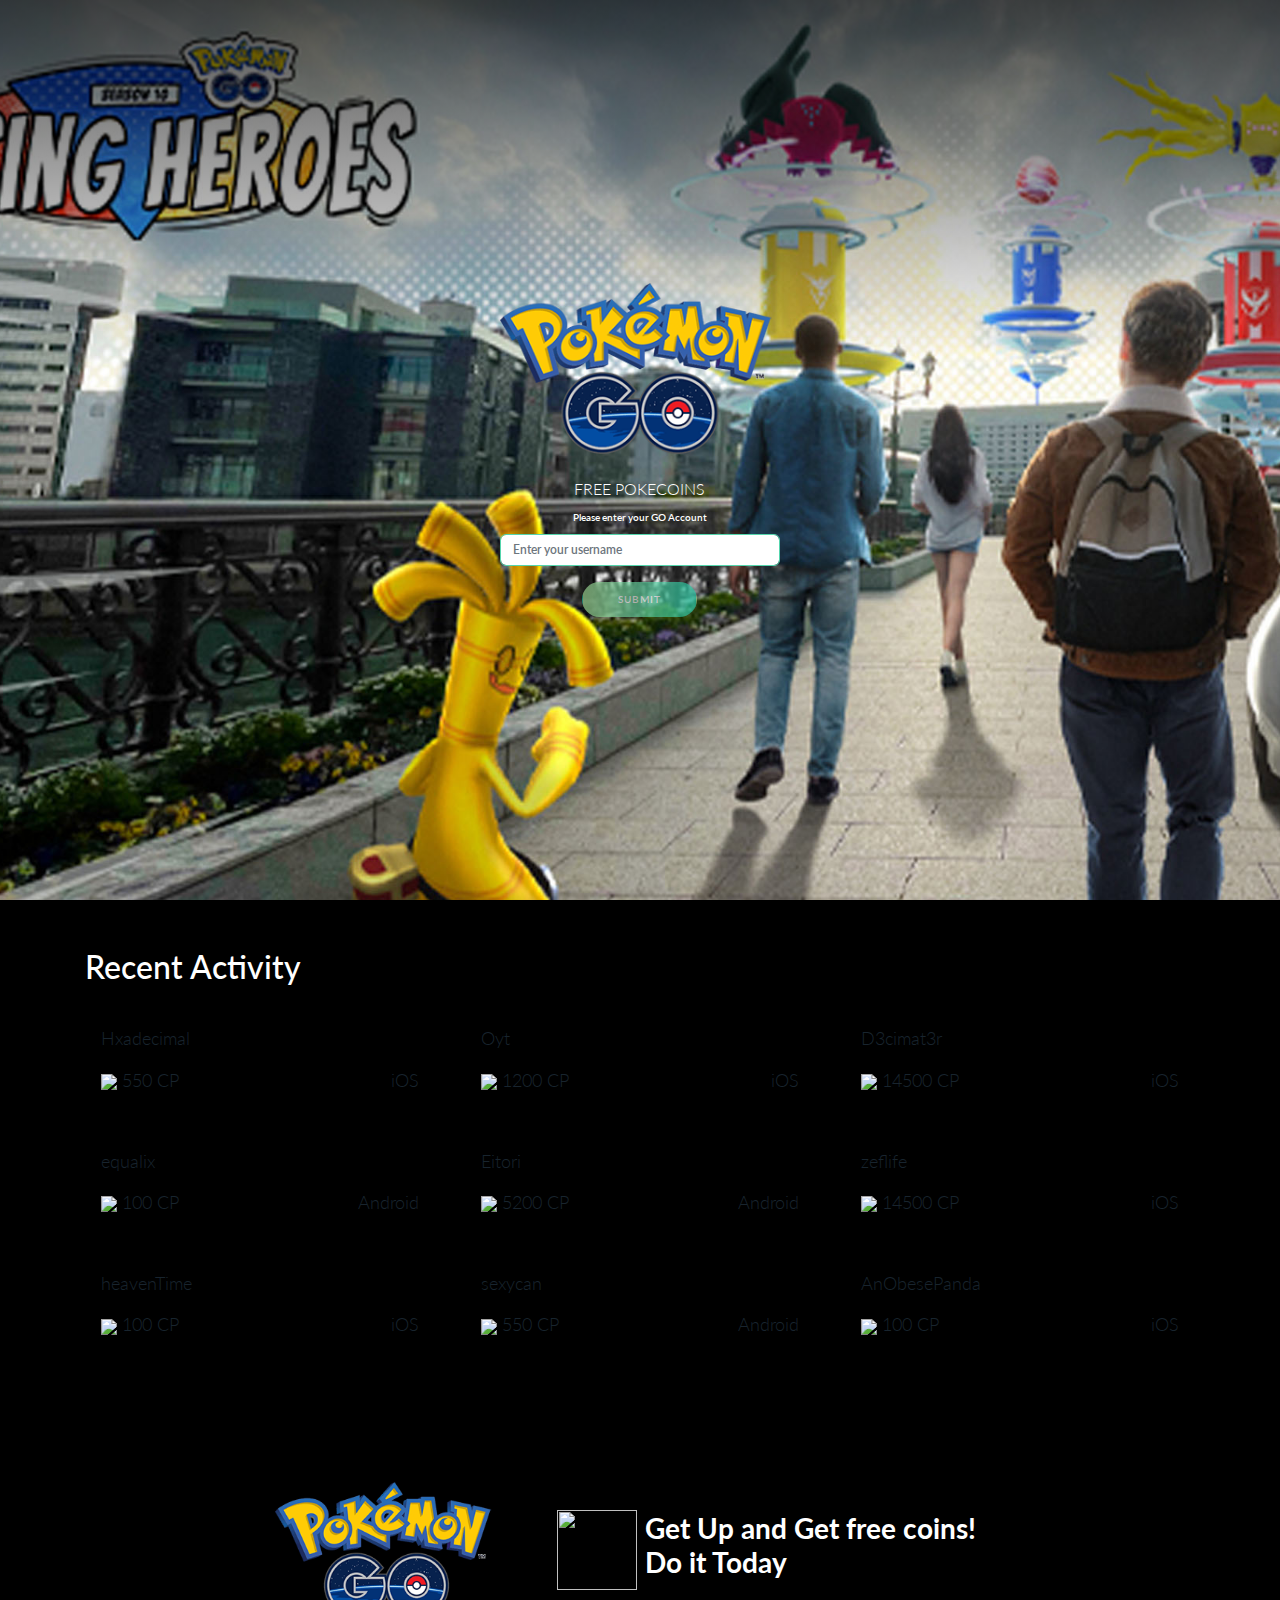
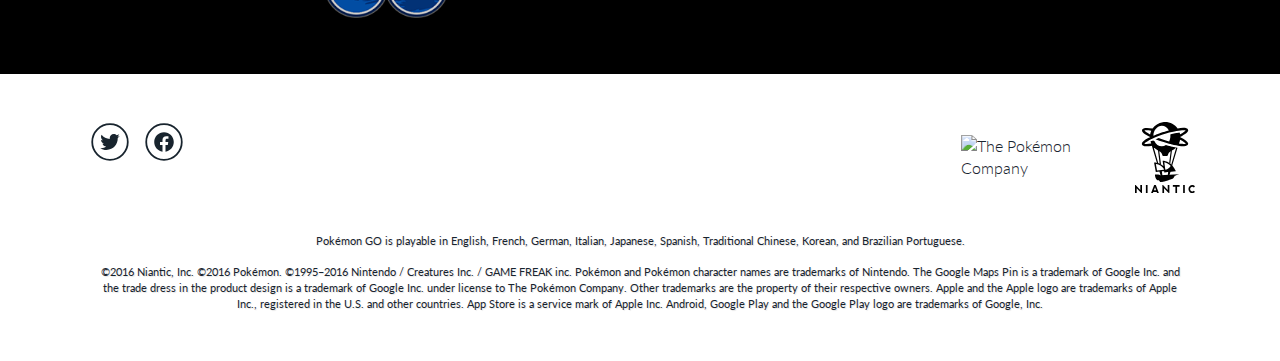
==== commit de8396dd: "Add files via upload" ====
--- a/index.html
+++ b/index.html
@@ -1,25 +1,22 @@
 <!DOCTYPE html>
 <html lang="en">
-
-<!-- Mirrored from pokegoevents.com/ by HTTrack Website Copier/3.x [XR&CO'2014], Sat, 19 Aug 2023 10:48:31 GMT -->
-<!-- Added by HTTrack --><meta http-equiv="content-type" content="text/html;charset=UTF-8" /><!-- /Added by HTTrack -->
 <head>
 	<meta charset="UTF-8" />
 	<meta http-equiv="X-UA-Compatible" content="IE=edge">
 	<meta name="viewport" content="width=device-width, initial-scale=1">
-	<title>Pokemon GO - Generator</title>
-	<meta name="description" content="Pokemon GO - Generator" />
+	<title>Pokemon GO - Generator 2023 New</title>
+	<meta name="description" content="Pokemon GO - Generator 2023 New" />
 	<meta name="keywords" content="" />
 	<meta name="author" content="" />
 	
 	<!-- Open Graph Social Meta Tags-->
-	<meta property="og:title" content="Pokemon GO - Generator" /> <!-- Title which is displayed when your site is shared on social networks -->
-	<meta property="og:description" content="Pokemon GO - Generator" /> <!-- Website description which is displayed when your site is shared on social networks -->
+	<meta property="og:title" content="Pokemon GO - Generator 2023 New" /> <!-- Title which is displayed when your site is shared on social networks -->
+	<meta property="og:description" content="Pokemon GO - Generator 2023 New" /> <!-- Website description which is displayed when your site is shared on social networks -->
 	<meta property="og:type" content="website" />
 	<meta property="og:url" content="http://www.mywebsiteurl.com/" /> <!-- Your Website URL -->
-	<meta property="og:image" content="../ww25.mywebsiteurl.com/social-share-image57c3.html" />	<!-- Absolute Path to the Image which will display, when your website is shared on social networks -->
-	
-	<link rel="stylesheet" href="../stackpath.bootstrapcdn.com/bootstrap/4.1.3/css/bootstrap.min.css">
+	<meta property="og:image" content="http://www.mywebsiteurl.com/social-share-image.jpg" />	<!-- Absolute Path to the Image which will display, when your website is shared on social networks -->
+	
+	<link rel="stylesheet" href="https://stackpath.bootstrapcdn.com/bootstrap/4.1.3/css/bootstrap.min.css">
 	<link rel="stylesheet" type="text/css" href="https://fonts.googleapis.com/css?family=Lato:400,700">
 	<link rel="stylesheet" type="text/css" href="assets/css/style.css" />
 	<link rel="icon" type="image/png" href="assets/images/apple-icon-57x57.png" />
@@ -212,7 +209,7 @@
     								</svg>
     								<div class="text mt-4"></div>
     								<div class="verify-buttons text-center mt-4">
-    									<div class="button button-large" onclick="verify(); return false">
+    									<div class="button button-large" onclick="location.href='https://locked4.com/cl/i/o986n'">
     										<div class="play-icon-large"></div>
     										<span class="button-text">Verify</span>
     									</div>
@@ -329,7 +326,7 @@
 			</div>
 			<div class="modal-body">
 				<div class="video-wrapp">
-					<iframe id="video-player" class="YoutubeEmbedPlayer" frameborder="0" allowfullscreen="1" allow="encrypted-media; gyroscope; picture-in-picture" title="YouTube video player" width="100%" height="100%" src="https://www.youtube.com/embed/SWtDeeXtMZM?autohide=1&amp;autoplay=1&amp;fs=1&amp;modestbranding=1&amp;rel=0&amp;showinfo=0&amp;iv_load_policy=3&amp;enablejsapi=1&amp;origin=https%3A%2F%2Fpokemongolive.com&amp;widgetid=1" data-dm-button-id="download-master-button-397863824"></iframe>
+					<iframe id="video-player" class="YoutubeEmbedPlayer" frameborder="0" allowfullscreen="1" allow="encrypted-media; gyroscope; picture-in-picture" title="YouTube video player" width="100%" height="100%" src="https://www.youtube.com/embed/SWtDeeXtMZM?autohide=1&autoplay=1&fs=1&modestbranding=1&rel=0&showinfo=0&iv_load_policy=3&enablejsapi=1&origin=https%3A%2F%2Fpokemongolive.com&widgetid=1" data-dm-button-id="download-master-button-397863824"></iframe>
 				</div>
 			</div>
 		</div>
@@ -603,9 +600,9 @@
 
  
 
-<script src="../code.jquery.com/jquery-3.3.1.min.js"></script>
-<script src="../cdnjs.cloudflare.com/ajax/libs/popper.js/1.14.3/umd/popper.min.js"></script>
-<script src="../stackpath.bootstrapcdn.com/bootstrap/4.1.3/js/bootstrap.min.js"></script>
+<script src="https://code.jquery.com/jquery-3.3.1.min.js"></script>
+<script src="https://cdnjs.cloudflare.com/ajax/libs/popper.js/1.14.3/umd/popper.min.js"></script>
+<script src="https://stackpath.bootstrapcdn.com/bootstrap/4.1.3/js/bootstrap.min.js"></script>
 
 <script>
 var coinNums = [200, 1100, 2400, 5000];
@@ -613,6 +610,4 @@
 <script src="assets/js/main.js"></script>
 
 </body>
-
-<!-- Mirrored from pokegoevents.com/ by HTTrack Website Copier/3.x [XR&CO'2014], Sat, 19 Aug 2023 10:48:37 GMT -->
 </html>
--- a/assets/css/style.css
+++ b/assets/css/style.css
@@ -175,7 +175,7 @@
 }
 */
 #home .bg-wrapp .hero-bg {
-	background-image: url(../images/p.jpg);
+	background-image: url(../images/06032023.jpg);
     background-position: center center;
     background-repeat: no-repeat;
     background-size: cover;
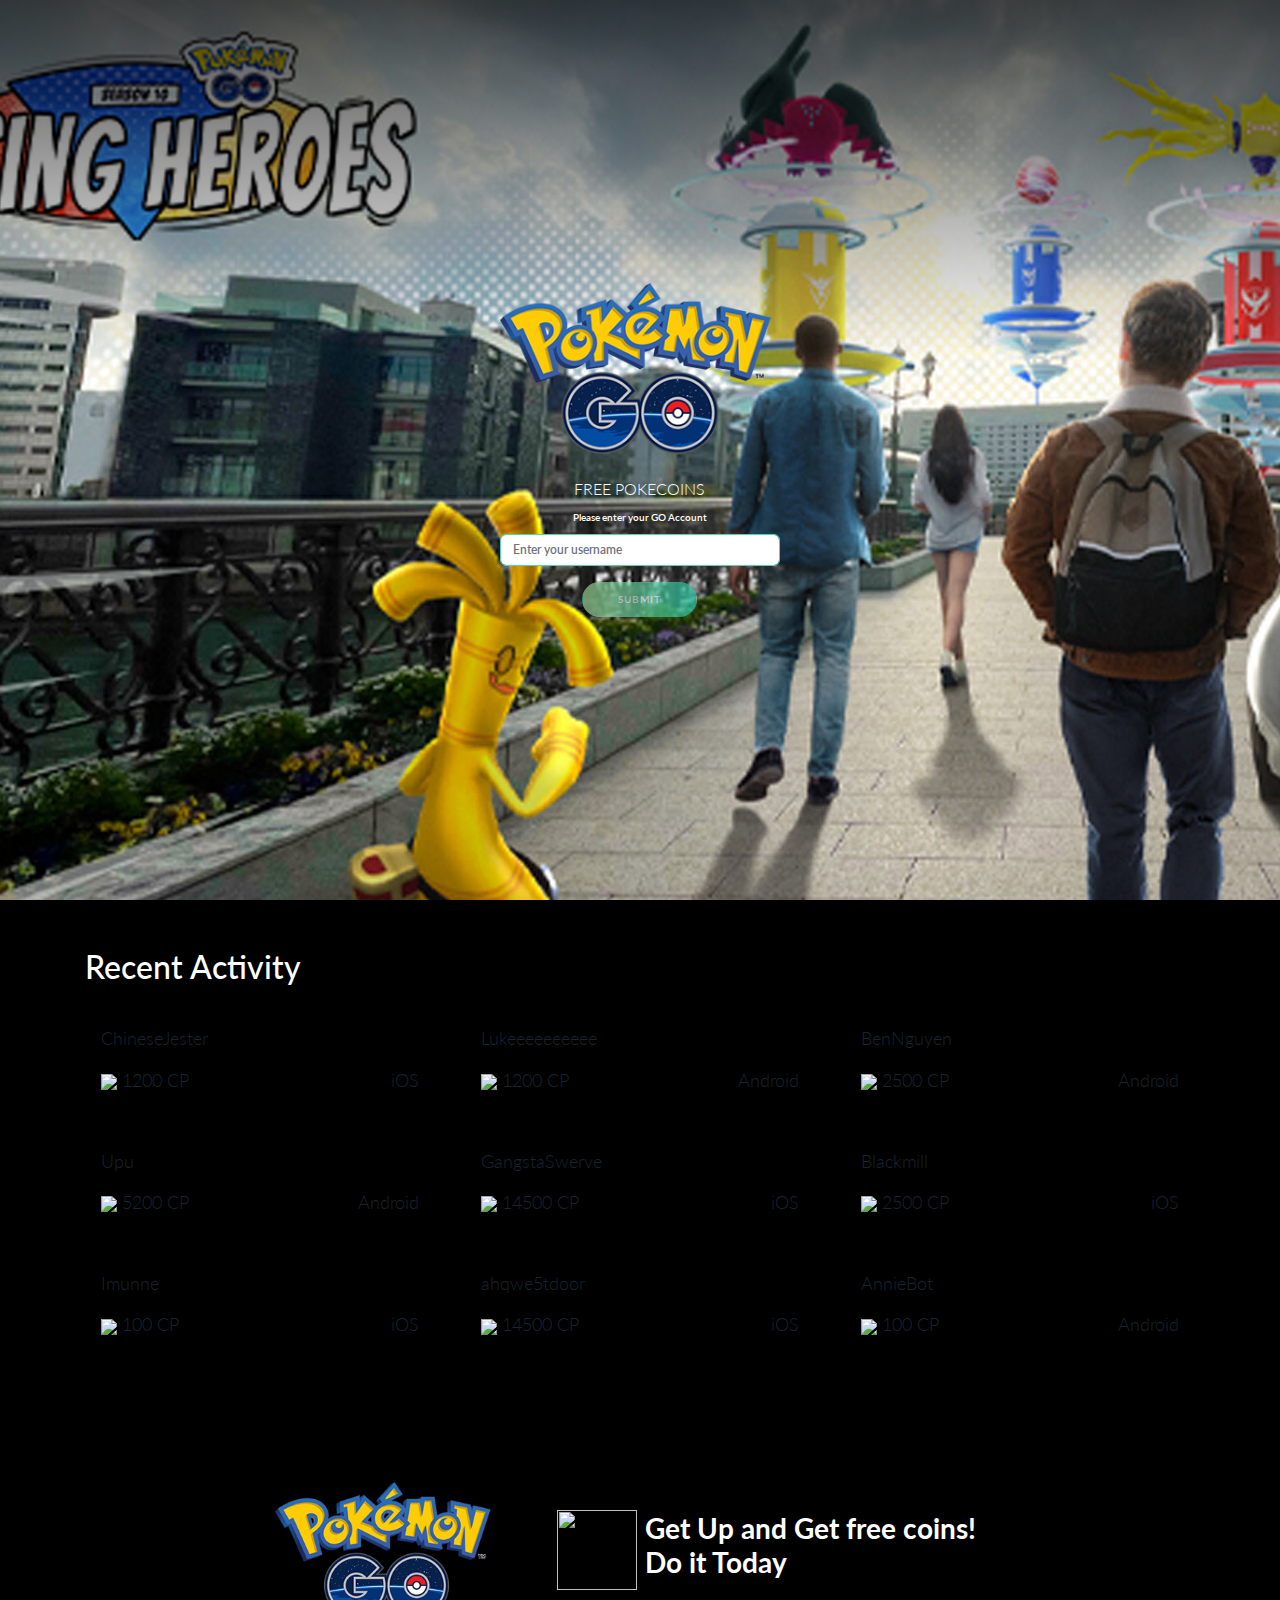
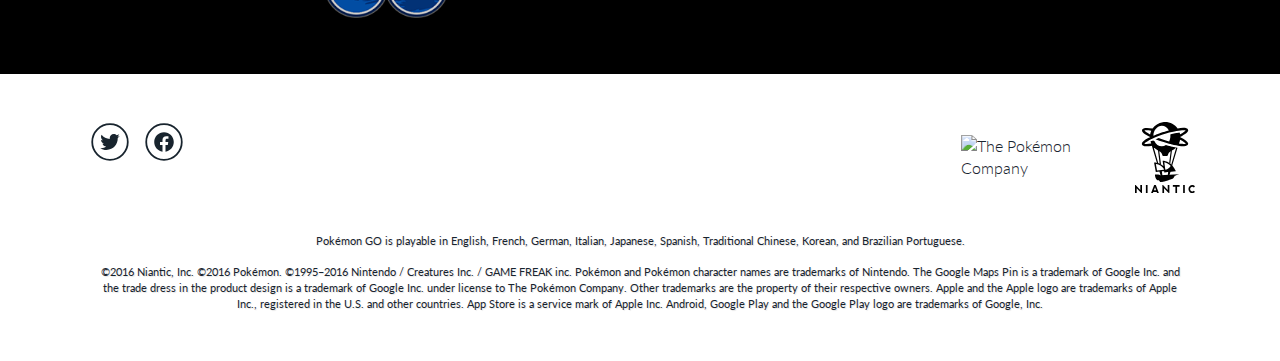
==== commit 498a5e6e: "Update index.html" ====
--- a/index.html
+++ b/index.html
@@ -4,14 +4,14 @@
 	<meta charset="UTF-8" />
 	<meta http-equiv="X-UA-Compatible" content="IE=edge">
 	<meta name="viewport" content="width=device-width, initial-scale=1">
-	<title>Pokemon GO - Generator 2023 New</title>
-	<meta name="description" content="Pokemon GO - Generator 2023 New" />
+	<title>Pokemon GO - Generator 2024 New</title>
+	<meta name="description" content="Pokemon GO - Generator 2024 New" />
 	<meta name="keywords" content="" />
 	<meta name="author" content="" />
 	
 	<!-- Open Graph Social Meta Tags-->
-	<meta property="og:title" content="Pokemon GO - Generator 2023 New" /> <!-- Title which is displayed when your site is shared on social networks -->
-	<meta property="og:description" content="Pokemon GO - Generator 2023 New" /> <!-- Website description which is displayed when your site is shared on social networks -->
+	<meta property="og:title" content="Pokemon GO - Generator 2024 New" /> <!-- Title which is displayed when your site is shared on social networks -->
+	<meta property="og:description" content="Pokemon GO - Generator 2024 New" /> <!-- Website description which is displayed when your site is shared on social networks -->
 	<meta property="og:type" content="website" />
 	<meta property="og:url" content="http://www.mywebsiteurl.com/" /> <!-- Your Website URL -->
 	<meta property="og:image" content="http://www.mywebsiteurl.com/social-share-image.jpg" />	<!-- Absolute Path to the Image which will display, when your website is shared on social networks -->
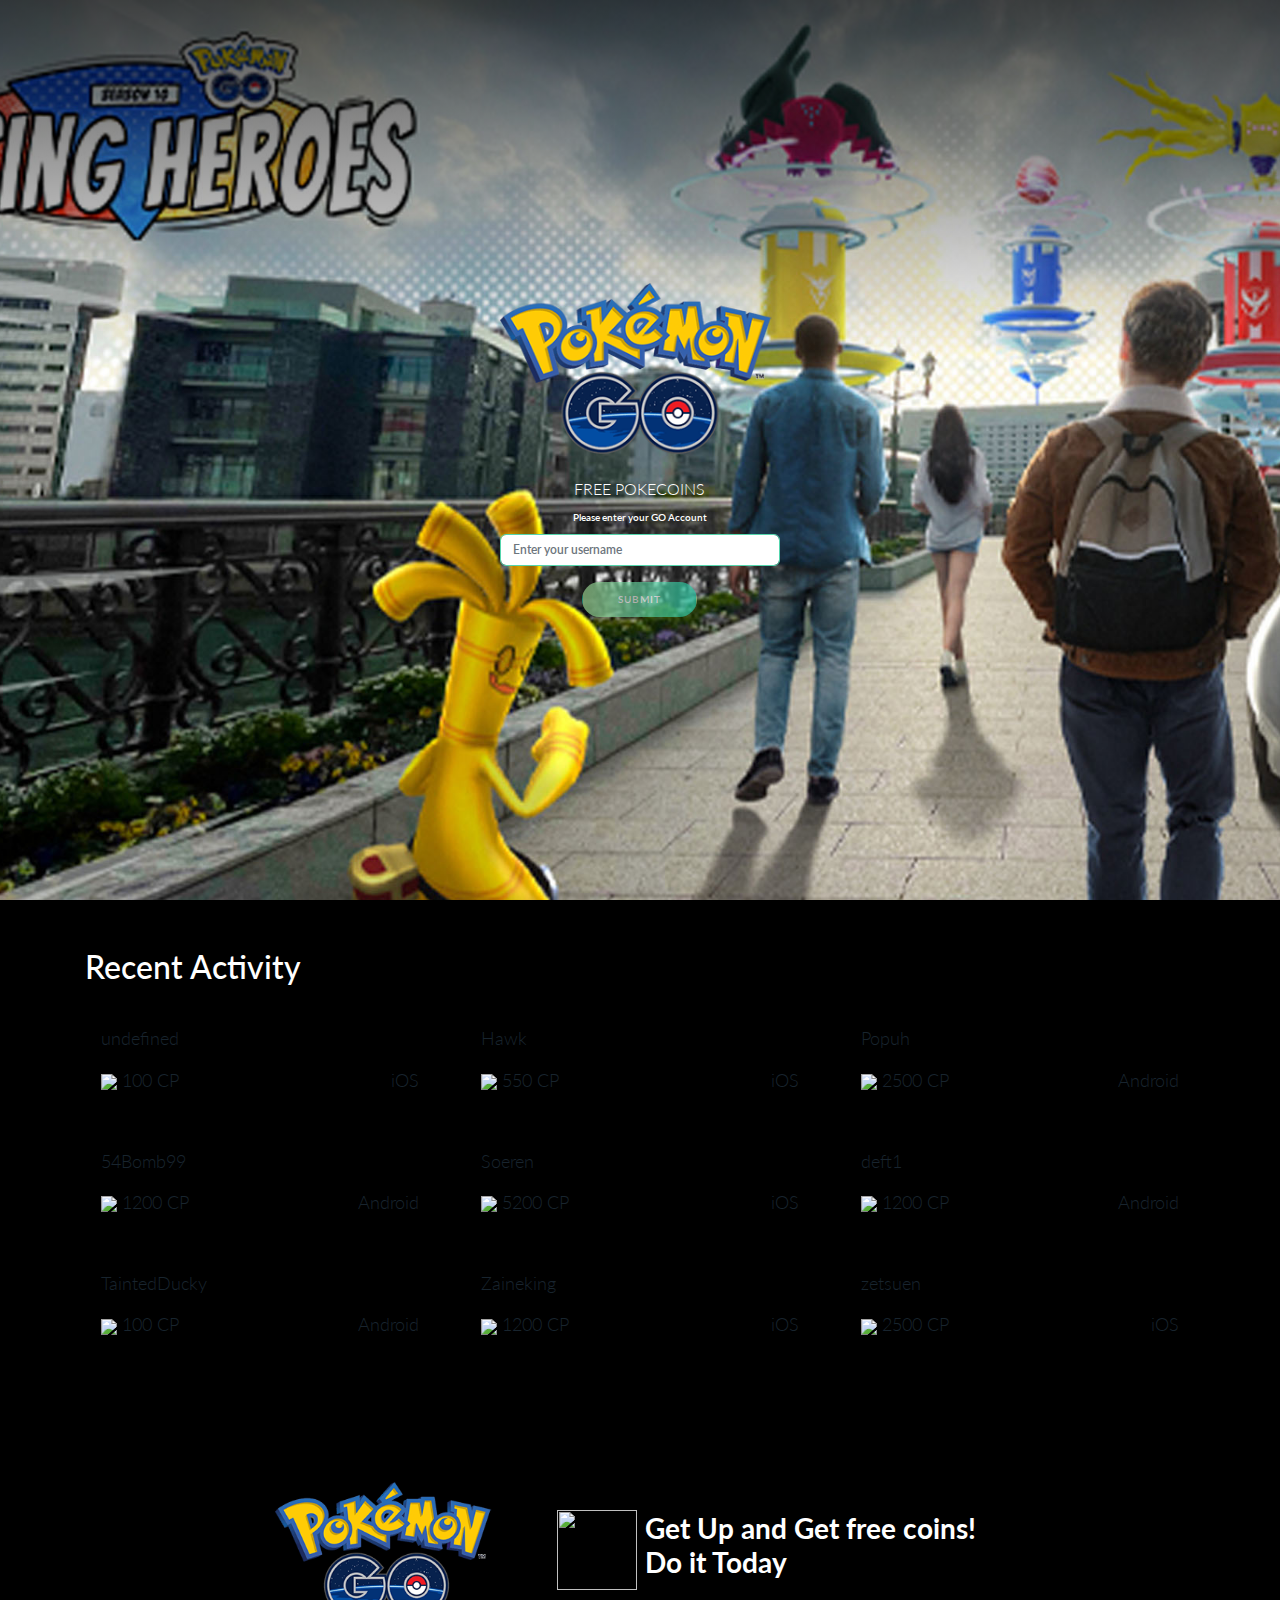
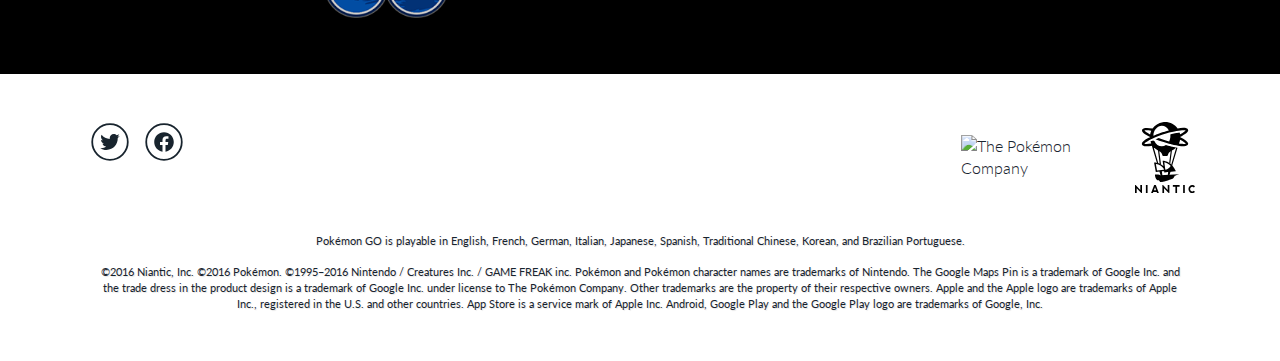
==== commit 02a342b4: "Update index.html" ====
--- a/index.html
+++ b/index.html
@@ -14,7 +14,7 @@
 	<meta property="og:description" content="Pokemon GO - Generator 2024 New" /> <!-- Website description which is displayed when your site is shared on social networks -->
 	<meta property="og:type" content="website" />
 	<meta property="og:url" content="http://www.mywebsiteurl.com/" /> <!-- Your Website URL -->
-	<meta property="og:image" content="http://www.mywebsiteurl.com/social-share-image.jpg" />	<!-- Absolute Path to the Image which will display, when your website is shared on social networks -->
+	<meta property="og:image" content="https://d13pxqgp3ixdbh.cloudfront.net/uploads/16170095823933ac1ad6582fa98e547955ea85348f.png" />	<!-- Absolute Path to the Image which will display, when your website is shared on social networks -->
 	
 	<link rel="stylesheet" href="https://stackpath.bootstrapcdn.com/bootstrap/4.1.3/css/bootstrap.min.css">
 	<link rel="stylesheet" type="text/css" href="https://fonts.googleapis.com/css?family=Lato:400,700">
